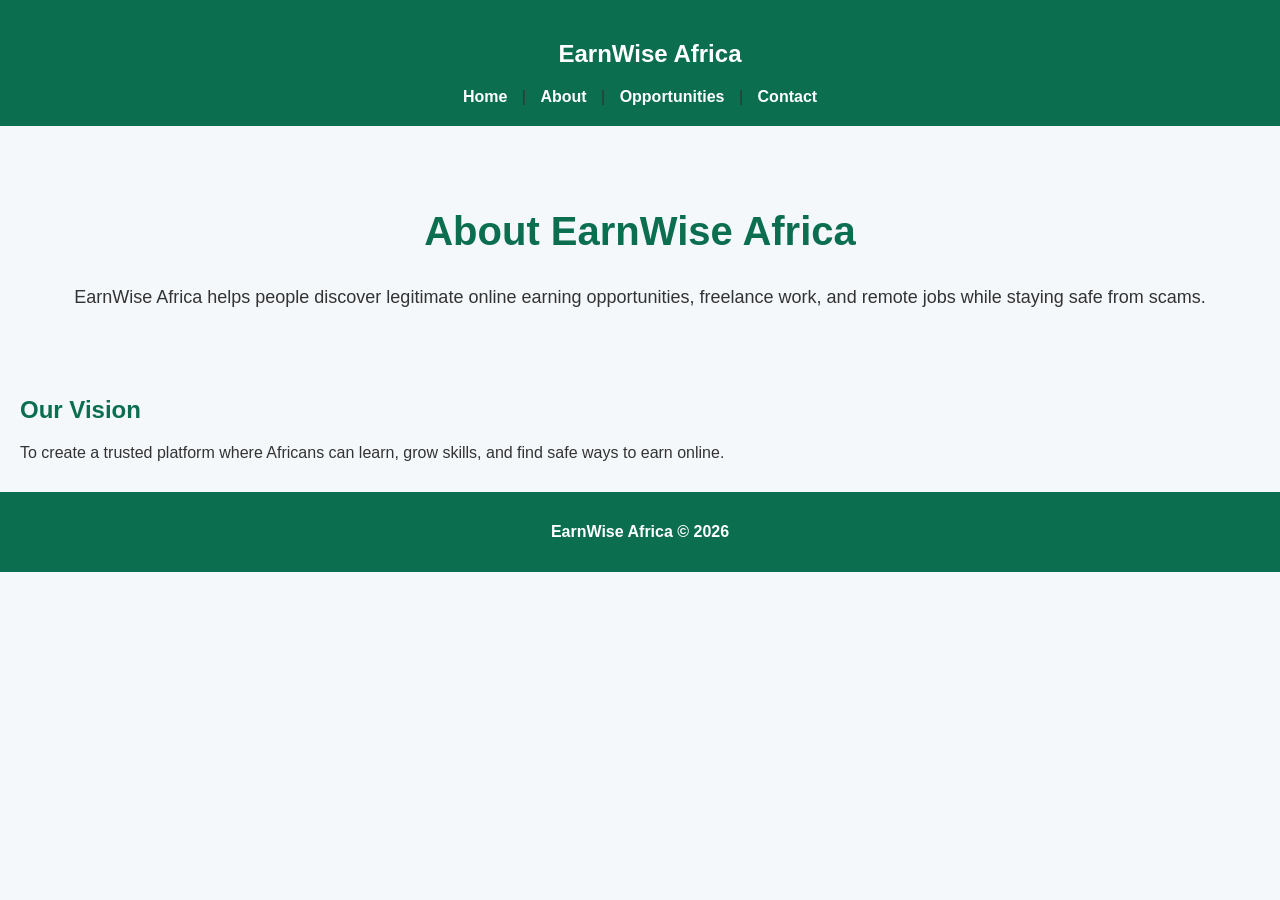
==== about.html @ 7c4d31d6 "Create about.html" ====
<!DOCTYPE html>
<html lang="en">

<head>
  <meta charset="UTF-8">
  <meta name="viewport" content="width=device-width, initial-scale=1.0">
  <title>About EarnWise Africa</title>
  <link rel="stylesheet" href="style.css">
</head>

<body>

<nav>
  <h2>EarnWise Africa</h2>
  <a href="index.html">Home</a> |
  <a href="about.html">About</a> |
  <a href="opportunities.html">Opportunities</a> |
  <a href="contact.html">Contact</a>
</nav>

<section class="hero">
  <h1>About EarnWise Africa</h1>
  <p>
    EarnWise Africa helps people discover legitimate online earning opportunities,
    freelance work, and remote jobs while staying safe from scams.
  </p>
</section>

<section>
  <h2>Our Vision</h2>
  <p>
    To create a trusted platform where Africans can learn, grow skills,
    and find safe ways to earn online.
  </p>
</section>

<footer>
  <p><strong>EarnWise Africa © 2026</strong></p>
</footer>

</body>
</html>
---- style.css ----
body {
  font-family: Arial, sans-serif;
  background-color: #f4f8fb;
  color: #333;
  margin: 0;
  padding: 0;
}

nav {
  text-align: center;
  padding: 20px;
  background: #0b6e4f;
}

nav h2 {
  color: white;
}

nav a {
  color: white;
  text-decoration: none;
  margin: 10px;
  font-weight: bold;
}

nav a:hover {
  text-decoration: underline;
}

.hero {
  text-align: center;
  padding: 50px 20px;
}

.hero h1 {
  font-size: 40px;
  color: #0b6e4f;
}

.hero p {
  font-size: 18px;
}

.hero a {
  display: inline-block;
  background: #0b6e4f;
  color: white;
  padding: 12px 25px;
  text-decoration: none;
  border-radius: 5px;
  margin-top: 20px;
}

.hero a:hover {
  opacity: 0.8;
}

h2 {
  color: #0b6e4f;
  margin-left: 20px;
}

p, ul {
  margin-left: 20px;
  margin-right: 20px;
}

ul {
  line-height: 1.8;
}

footer {
  background: #0b6e4f;
  color: white;
  text-align: center;
  padding: 15px;
  margin-top: 30px;
}
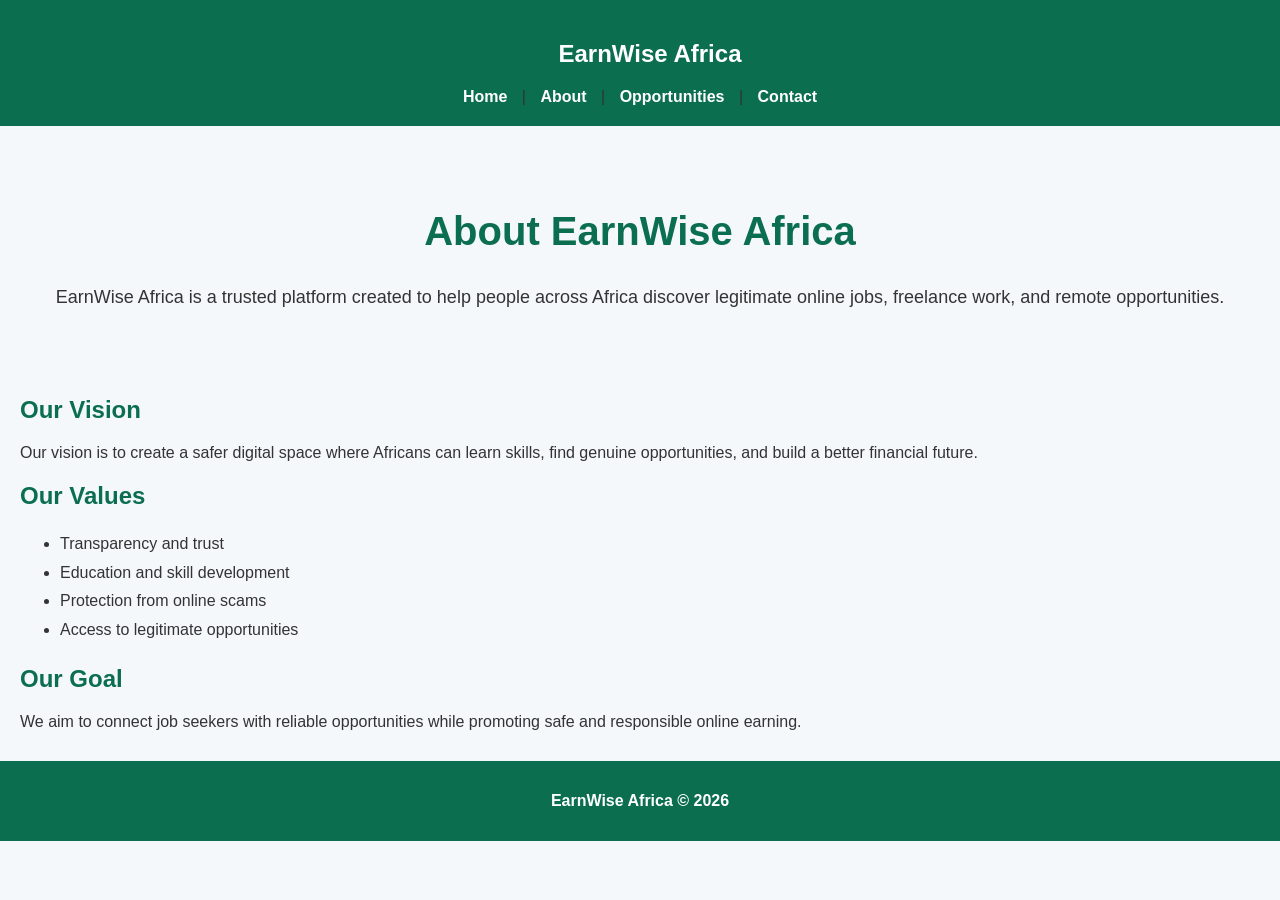
==== commit 71c55d04: "Update about.html" ====
--- a/about.html
+++ b/about.html
@@ -4,7 +4,7 @@
 <head>
   <meta charset="UTF-8">
   <meta name="viewport" content="width=device-width, initial-scale=1.0">
-  <title>About EarnWise Africa</title>
+  <title>About - EarnWise Africa</title>
   <link rel="stylesheet" href="style.css">
 </head>
 
@@ -21,16 +21,34 @@
 <section class="hero">
   <h1>About EarnWise Africa</h1>
   <p>
-    EarnWise Africa helps people discover legitimate online earning opportunities,
-    freelance work, and remote jobs while staying safe from scams.
+    EarnWise Africa is a trusted platform created to help people across Africa
+    discover legitimate online jobs, freelance work, and remote opportunities.
   </p>
 </section>
 
 <section>
   <h2>Our Vision</h2>
   <p>
-    To create a trusted platform where Africans can learn, grow skills,
-    and find safe ways to earn online.
+    Our vision is to create a safer digital space where Africans can learn skills,
+    find genuine opportunities, and build a better financial future.
+  </p>
+</section>
+
+<section>
+  <h2>Our Values</h2>
+  <ul>
+    <li>Transparency and trust</li>
+    <li>Education and skill development</li>
+    <li>Protection from online scams</li>
+    <li>Access to legitimate opportunities</li>
+  </ul>
+</section>
+
+<section>
+  <h2>Our Goal</h2>
+  <p>
+    We aim to connect job seekers with reliable opportunities while promoting
+    safe and responsible online earning.
   </p>
 </section>
 
--- a/style.css
+++ b/style.css
@@ -60,13 +60,34 @@
   margin-left: 20px;
 }
 
-p, ul {
+p {
   margin-left: 20px;
   margin-right: 20px;
 }
 
 ul {
   line-height: 1.8;
+  margin-left: 20px;
+}
+
+.cards {
+  display: flex;
+  flex-wrap: wrap;
+  gap: 20px;
+  justify-content: center;
+  padding: 20px;
+}
+
+.card {
+  width: 250px;
+  padding: 20px;
+  background: white;
+  border-radius: 10px;
+  text-align: center;
+}
+
+.card h2 {
+  margin-left: 0;
 }
 
 footer {
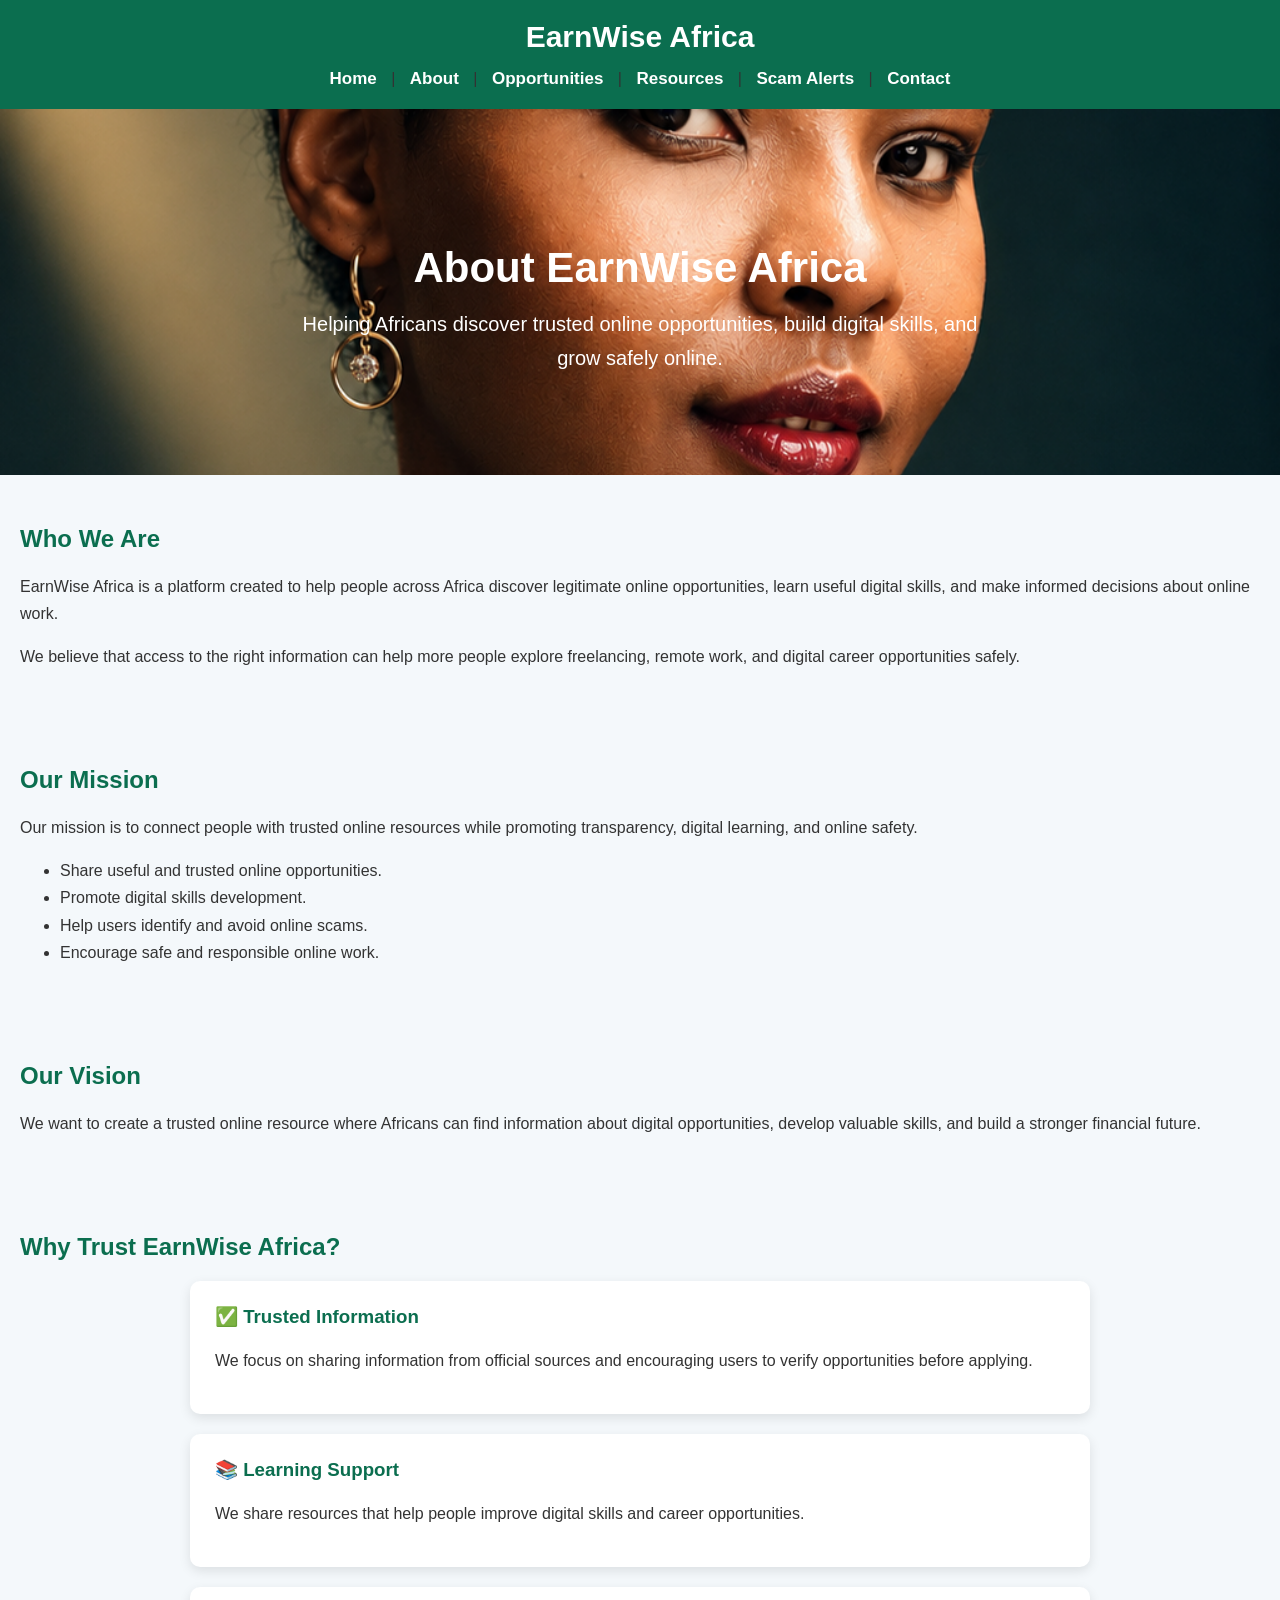
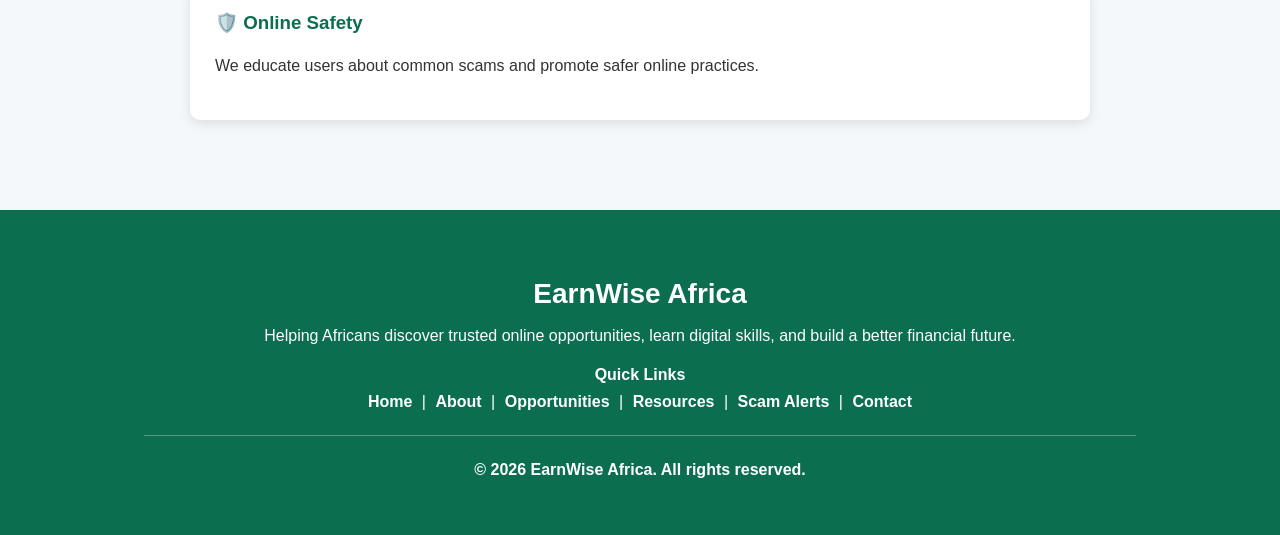
==== commit 5fa4222b: "Update about.html" ====
--- a/about.html
+++ b/about.html
@@ -4,7 +4,7 @@
 <head>
   <meta charset="UTF-8">
   <meta name="viewport" content="width=device-width, initial-scale=1.0">
-  <title>About - EarnWise Africa</title>
+  <title>About | EarnWise Africa</title>
   <link rel="stylesheet" href="style.css">
 </head>
 
@@ -15,45 +15,111 @@
   <a href="index.html">Home</a> |
   <a href="about.html">About</a> |
   <a href="opportunities.html">Opportunities</a> |
+  <a href="resources.html">Resources</a> |
+  <a href="scam-alerts.html">Scam Alerts</a> |
   <a href="contact.html">Contact</a>
 </nav>
 
 <section class="hero">
   <h1>About EarnWise Africa</h1>
-  <p>
-    EarnWise Africa is a trusted platform created to help people across Africa
-    discover legitimate online jobs, freelance work, and remote opportunities.
-  </p>
+  <p>Helping Africans discover trusted online opportunities, build digital skills, and grow safely online.</p>
 </section>
 
 <section>
-  <h2>Our Vision</h2>
-  <p>
-    Our vision is to create a safer digital space where Africans can learn skills,
-    find genuine opportunities, and build a better financial future.
-  </p>
+
+<h2>Who We Are</h2>
+
+<p>
+EarnWise Africa is a platform created to help people across Africa discover legitimate online opportunities, learn useful digital skills, and make informed decisions about online work.
+</p>
+
+<p>
+We believe that access to the right information can help more people explore freelancing, remote work, and digital career opportunities safely.
+</p>
+
 </section>
 
+
 <section>
-  <h2>Our Values</h2>
-  <ul>
-    <li>Transparency and trust</li>
-    <li>Education and skill development</li>
-    <li>Protection from online scams</li>
-    <li>Access to legitimate opportunities</li>
-  </ul>
+
+<h2>Our Mission</h2>
+
+<p>
+Our mission is to connect people with trusted online resources while promoting transparency, digital learning, and online safety.
+</p>
+
+<ul>
+  <li>Share useful and trusted online opportunities.</li>
+  <li>Promote digital skills development.</li>
+  <li>Help users identify and avoid online scams.</li>
+  <li>Encourage safe and responsible online work.</li>
+</ul>
+
 </section>
 
+
 <section>
-  <h2>Our Goal</h2>
-  <p>
-    We aim to connect job seekers with reliable opportunities while promoting
-    safe and responsible online earning.
-  </p>
+
+<h2>Our Vision</h2>
+
+<p>
+We want to create a trusted online resource where Africans can find information about digital opportunities, develop valuable skills, and build a stronger financial future.
+</p>
+
 </section>
 
+
+<section>
+
+<h2>Why Trust EarnWise Africa?</h2>
+
+<div class="card">
+  <h3>✅ Trusted Information</h3>
+  <p>
+  We focus on sharing information from official sources and encouraging users to verify opportunities before applying.
+  </p>
+</div>
+
+<div class="card">
+  <h3>📚 Learning Support</h3>
+  <p>
+  We share resources that help people improve digital skills and career opportunities.
+  </p>
+</div>
+
+<div class="card">
+  <h3>🛡️ Online Safety</h3>
+  <p>
+  We educate users about common scams and promote safer online practices.
+  </p>
+</div>
+
+</section>
+
+
 <footer>
-  <p><strong>EarnWise Africa © 2026</strong></p>
+
+<h3>EarnWise Africa</h3>
+
+<p>
+Helping Africans discover trusted online opportunities,
+learn digital skills, and build a better financial future.
+</p>
+
+<p>
+<strong>Quick Links</strong><br>
+<a href="index.html">Home</a> |
+<a href="about.html">About</a> |
+<a href="opportunities.html">Opportunities</a> |
+<a href="resources.html">Resources</a> |
+<a href="scam-alerts.html">Scam Alerts</a> |
+<a href="contact.html">Contact</a>
+</p>
+
+<hr>
+
+<p><strong>© 2026 EarnWise Africa. All rights reserved.</strong></p>
+
 </footer>
 
 </body>
--- a/style.css
+++ b/style.css
@@ -6,94 +6,161 @@
   padding: 0;
 }
 
+/* Navigation */
 nav {
+  background: #0b6e4f;
   text-align: center;
   padding: 20px;
-  background: #0b6e4f;
 }
 
 nav h2 {
   color: white;
+  font-size: 30px;
+  margin: 0 0 15px;
 }
 
 nav a {
   color: white;
   text-decoration: none;
-  margin: 10px;
+  margin: 0 10px;
   font-weight: bold;
+  font-size: 17px;
 }
 
 nav a:hover {
   text-decoration: underline;
 }
 
+/* Hero Section */
 .hero {
+  background-image: url("file_00000000a43872438636daa064e2992d.png");
+  background-size: cover;
+  background-position: center;
   text-align: center;
-  padding: 50px 20px;
+  color: white;
+  padding: 100px 20px;
 }
 
 .hero h1 {
-  font-size: 40px;
-  color: #0b6e4f;
+  font-size: 42px;
+  margin-bottom: 15px;
+  color: white;
 }
 
 .hero p {
-  font-size: 18px;
+  font-size: 20px;
+  max-width: 700px;
+  margin: auto;
 }
 
 .hero a {
   display: inline-block;
+  margin-top: 25px;
   background: #0b6e4f;
   color: white;
-  padding: 12px 25px;
+  padding: 12px 28px;
   text-decoration: none;
-  border-radius: 5px;
-  margin-top: 20px;
+  border-radius: 6px;
+  font-weight: bold;
 }
 
 .hero a:hover {
-  opacity: 0.8;
+  opacity: 0.9;
+}
+
+/* Sections */
+section {
+  padding: 30px 20px;
 }
 
 h2 {
   color: #0b6e4f;
-  margin-left: 20px;
 }
 
-p {
-  margin-left: 20px;
-  margin-right: 20px;
+p,
+ul {
+  line-height: 1.7;
 }
 
-ul {
-  line-height: 1.8;
-  margin-left: 20px;
+/* Cards */
+.card {
+  background: white;
+  max-width: 850px;
+  margin: 20px auto;
+  padding: 25px;
+  border-radius: 10px;
+  box-shadow: 0 4px 12px rgba(0,0,0,0.1);
 }
 
-.cards {
-  display: flex;
-  flex-wrap: wrap;
-  gap: 20px;
-  justify-content: center;
-  padding: 20px;
+.card h3 {
+  color: #0b6e4f;
+  margin-top: 0;
 }
 
-.card {
-  width: 250px;
-  padding: 20px;
-  background: white;
-  border-radius: 10px;
-  text-align: center;
+.card p {
+  margin-bottom: 15px;
 }
 
-.card h2 {
-  margin-left: 0;
+.card a {
+  display: inline-block;
+  background: #0b6e4f;
+  color: white;
+  padding: 10px 20px;
+  border-radius: 5px;
+  text-decoration: none;
+  font-weight: bold;
 }
 
+.card a:hover {
+  opacity: 0.85;
+}
+
+/* Brand Section */
+.brand {
+  background: white;
+  text-align: center;
+  padding: 40px 20px;
+}
+
+.brand h2 {
+  font-size: 34px;
+  margin: 0;
+}
+
+/* Footer */
 footer {
   background: #0b6e4f;
   color: white;
   text-align: center;
-  padding: 15px;
-  margin-top: 30px;
+  padding: 40px 20px;
+  margin-top: 40px;
 }
+
+footer h3 {
+  color: white;
+  font-size: 28px;
+  margin-bottom: 10px;
+}
+
+footer p {
+  color: white;
+  margin: 12px 0;
+}
+
+footer a {
+  color: white;
+  text-decoration: none;
+  font-weight: bold;
+  margin: 0 5px;
+}
+
+footer a:hover {
+  text-decoration: underline;
+}
+
+footer hr {
+  width: 80%;
+  margin: 20px auto;
+  border: 0;
+  border-top: 1px solid rgba(255,255,255,0.3);
+}
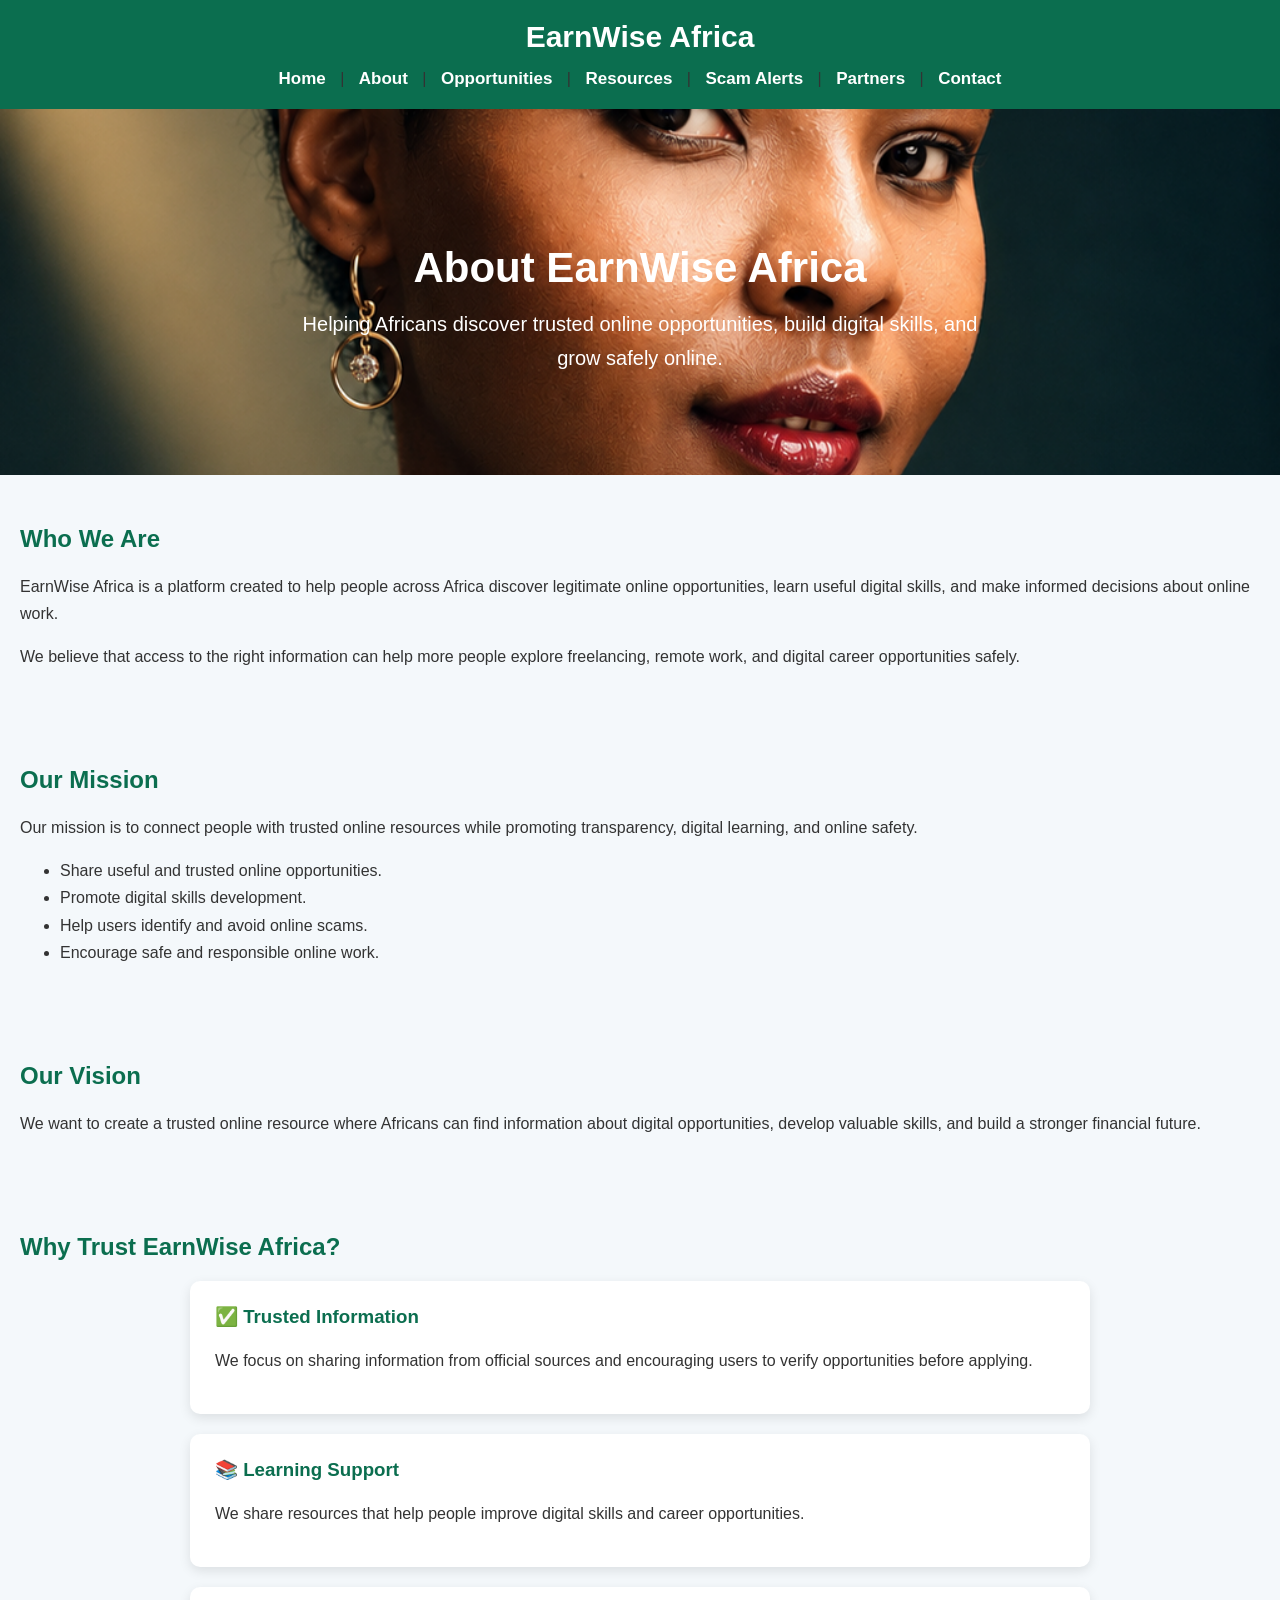
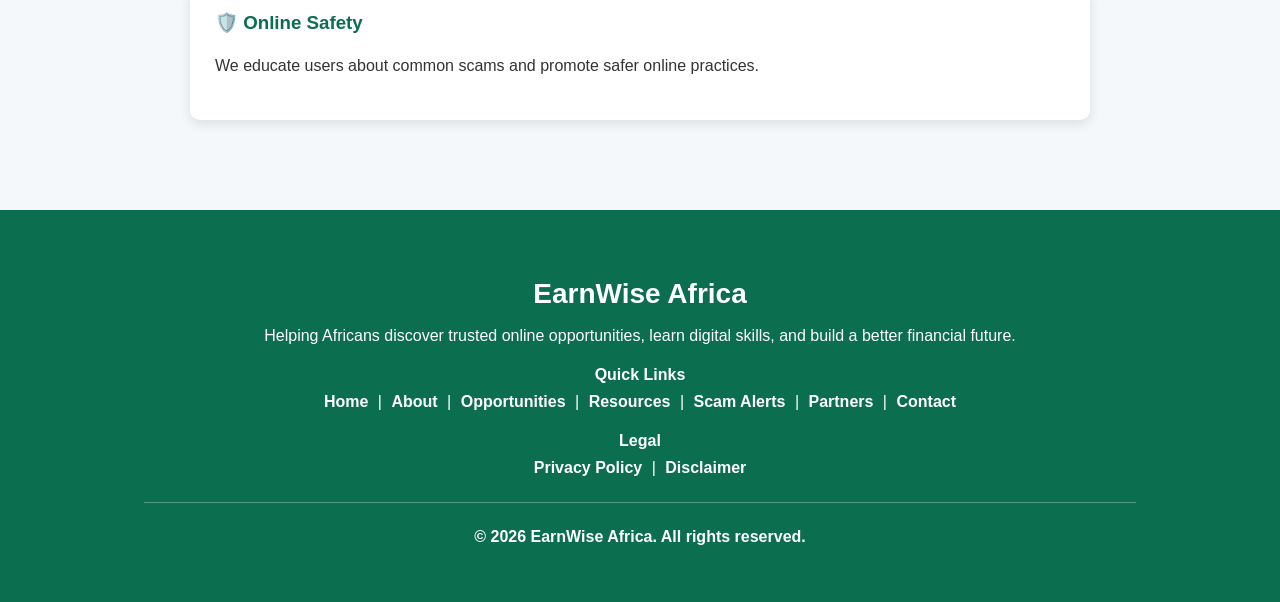
==== commit b0245034: "Update about.html" ====
--- a/about.html
+++ b/about.html
@@ -17,6 +17,7 @@
   <a href="opportunities.html">Opportunities</a> |
   <a href="resources.html">Resources</a> |
   <a href="scam-alerts.html">Scam Alerts</a> |
+  <a href="partners.html">Partners</a> |
   <a href="contact.html">Contact</a>
 </nav>
 
@@ -39,7 +40,6 @@
 
 </section>
 
-
 <section>
 
 <h2>Our Mission</h2>
@@ -57,7 +57,6 @@
 
 </section>
 
-
 <section>
 
 <h2>Our Vision</h2>
@@ -67,7 +66,6 @@
 </p>
 
 </section>
-
 
 <section>
 
@@ -96,7 +94,6 @@
 
 </section>
 
-
 <footer>
 
 <h3>EarnWise Africa</h3>
@@ -113,7 +110,14 @@
 <a href="opportunities.html">Opportunities</a> |
 <a href="resources.html">Resources</a> |
 <a href="scam-alerts.html">Scam Alerts</a> |
+<a href="partners.html">Partners</a> |
 <a href="contact.html">Contact</a>
+</p>
+
+<p>
+<strong>Legal</strong><br>
+<a href="privacy.html">Privacy Policy</a> |
+<a href="disclaimer.html">Disclaimer</a>
 </p>
 
 <hr>
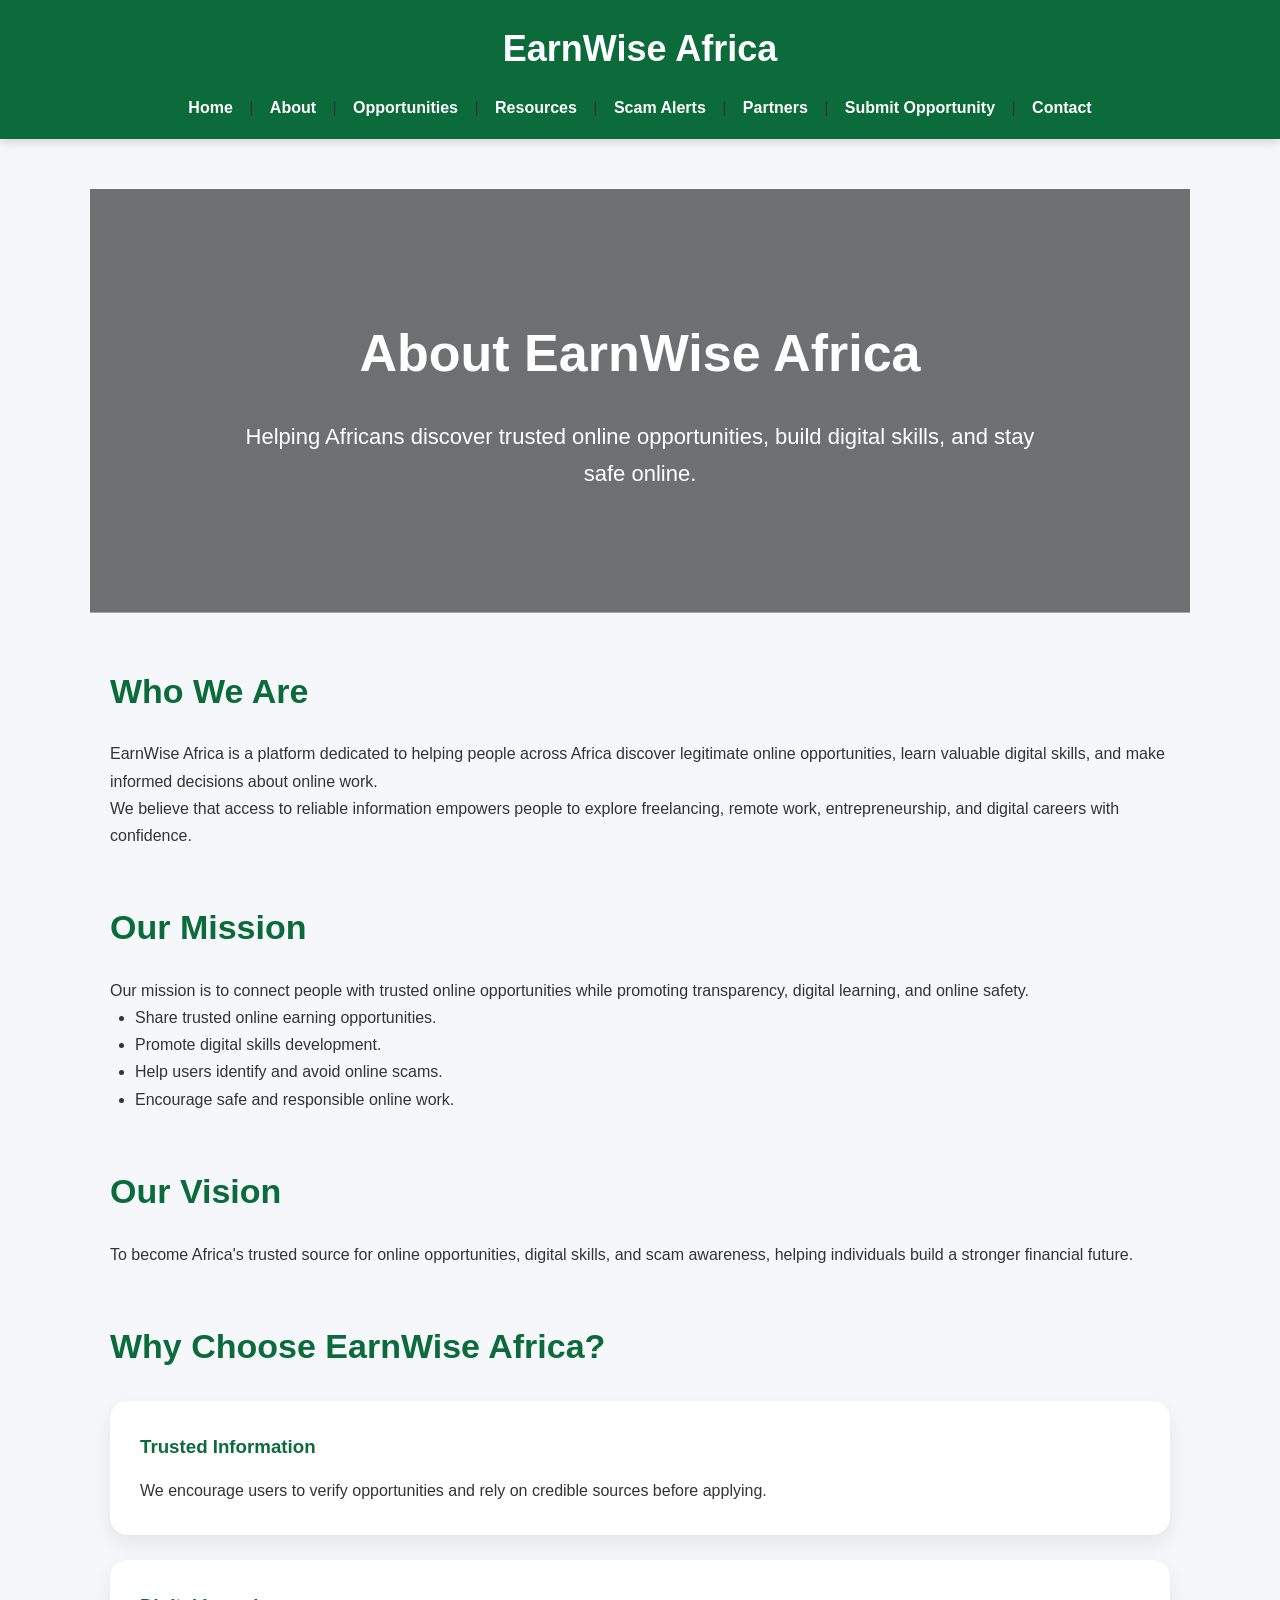
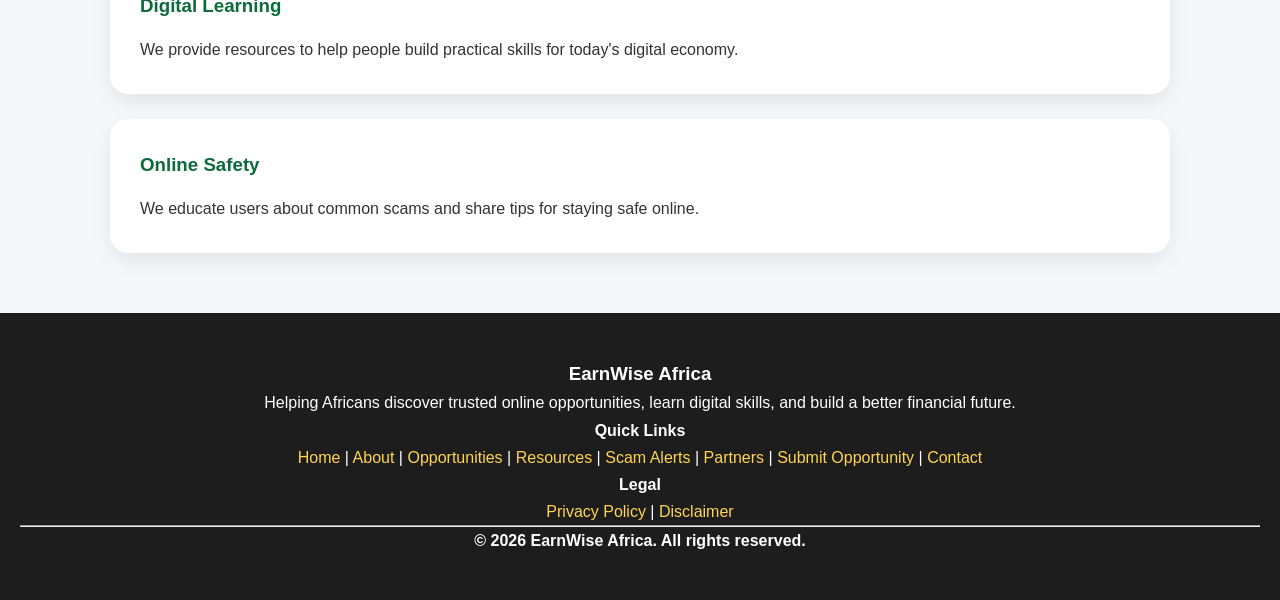
==== commit dfa5ed10: "Update about.html" ====
--- a/about.html
+++ b/about.html
@@ -18,111 +18,98 @@
   <a href="resources.html">Resources</a> |
   <a href="scam-alerts.html">Scam Alerts</a> |
   <a href="partners.html">Partners</a> |
+  <a href="submit-opportunity.html">Submit Opportunity</a> |
   <a href="contact.html">Contact</a>
 </nav>
 
 <section class="hero">
   <h1>About EarnWise Africa</h1>
-  <p>Helping Africans discover trusted online opportunities, build digital skills, and grow safely online.</p>
+  <p>Helping Africans discover trusted online opportunities, build digital skills, and stay safe online.</p>
 </section>
 
 <section>
+  <h2>Who We Are</h2>
 
-<h2>Who We Are</h2>
+  <p>
+    EarnWise Africa is a platform dedicated to helping people across Africa discover legitimate online opportunities, learn valuable digital skills, and make informed decisions about online work.
+  </p>
 
-<p>
-EarnWise Africa is a platform created to help people across Africa discover legitimate online opportunities, learn useful digital skills, and make informed decisions about online work.
-</p>
-
-<p>
-We believe that access to the right information can help more people explore freelancing, remote work, and digital career opportunities safely.
-</p>
-
+  <p>
+    We believe that access to reliable information empowers people to explore freelancing, remote work, entrepreneurship, and digital careers with confidence.
+  </p>
 </section>
 
 <section>
+  <h2>Our Mission</h2>
 
-<h2>Our Mission</h2>
+  <p>
+    Our mission is to connect people with trusted online opportunities while promoting transparency, digital learning, and online safety.
+  </p>
 
-<p>
-Our mission is to connect people with trusted online resources while promoting transparency, digital learning, and online safety.
-</p>
-
-<ul>
-  <li>Share useful and trusted online opportunities.</li>
-  <li>Promote digital skills development.</li>
-  <li>Help users identify and avoid online scams.</li>
-  <li>Encourage safe and responsible online work.</li>
-</ul>
-
+  <ul>
+    <li>Share trusted online earning opportunities.</li>
+    <li>Promote digital skills development.</li>
+    <li>Help users identify and avoid online scams.</li>
+    <li>Encourage safe and responsible online work.</li>
+  </ul>
 </section>
 
 <section>
+  <h2>Our Vision</h2>
 
-<h2>Our Vision</h2>
-
-<p>
-We want to create a trusted online resource where Africans can find information about digital opportunities, develop valuable skills, and build a stronger financial future.
-</p>
-
+  <p>
+    To become Africa's trusted source for online opportunities, digital skills, and scam awareness, helping individuals build a stronger financial future.
+  </p>
 </section>
 
 <section>
+  <h2>Why Choose EarnWise Africa?</h2>
 
-<h2>Why Trust EarnWise Africa?</h2>
+  <div class="card">
+    <h3>Trusted Information</h3>
+    <p>We encourage users to verify opportunities and rely on credible sources before applying.</p>
+  </div>
 
-<div class="card">
-  <h3>✅ Trusted Information</h3>
-  <p>
-  We focus on sharing information from official sources and encouraging users to verify opportunities before applying.
-  </p>
-</div>
+  <div class="card">
+    <h3>Digital Learning</h3>
+    <p>We provide resources to help people build practical skills for today's digital economy.</p>
+  </div>
 
-<div class="card">
-  <h3>📚 Learning Support</h3>
-  <p>
-  We share resources that help people improve digital skills and career opportunities.
-  </p>
-</div>
-
-<div class="card">
-  <h3>🛡️ Online Safety</h3>
-  <p>
-  We educate users about common scams and promote safer online practices.
-  </p>
-</div>
-
+  <div class="card">
+    <h3>Online Safety</h3>
+    <p>We educate users about common scams and share tips for staying safe online.</p>
+  </div>
 </section>
 
 <footer>
 
-<h3>EarnWise Africa</h3>
+  <h3>EarnWise Africa</h3>
 
-<p>
-Helping Africans discover trusted online opportunities,
-learn digital skills, and build a better financial future.
-</p>
+  <p>
+    Helping Africans discover trusted online opportunities, learn digital skills, and build a better financial future.
+  </p>
 
-<p>
-<strong>Quick Links</strong><br>
-<a href="index.html">Home</a> |
-<a href="about.html">About</a> |
-<a href="opportunities.html">Opportunities</a> |
-<a href="resources.html">Resources</a> |
-<a href="scam-alerts.html">Scam Alerts</a> |
-<a href="partners.html">Partners</a> |
-<a href="contact.html">Contact</a>
-</p>
+  <p>
+    <strong>Quick Links</strong><br>
+    <a href="index.html">Home</a> |
+    <a href="about.html">About</a> |
+    <a href="opportunities.html">Opportunities</a> |
+    <a href="resources.html">Resources</a> |
+    <a href="scam-alerts.html">Scam Alerts</a> |
+    <a href="partners.html">Partners</a> |
+    <a href="submit-opportunity.html">Submit Opportunity</a> |
+    <a href="contact.html">Contact</a>
+  </p>
 
-<p>
-<strong>Legal</strong><br>
-<a href="privacy.html">Privacy Policy</a> |
-<a href="disclaimer.html">Disclaimer</a>
-</p>
+  <p>
+    <strong>Legal</strong><br>
+    <a href="privacy.html">Privacy Policy</a> |
+    <a href="disclaimer.html">Disclaimer</a>
+  </p>
 
-<hr>
+  <hr>
 
-<p><strong>© 2026 EarnWise Africa. All rights reserved.</strong></p>
+  <p><strong>&copy; 2026 EarnWise Africa. All rights reserved.</strong></p>
 
 </footer>
 
--- a/style.css
+++ b/style.css
@@ -1,166 +1,171 @@
-body {
-  font-family: Arial, sans-serif;
-  background-color: #f4f8fb;
-  color: #333;
-  margin: 0;
-  padding: 0;
+*{
+  margin:0;
+  padding:0;
+  box-sizing:border-box;
 }
 
-/* Navigation */
-nav {
-  background: #0b6e4f;
-  text-align: center;
-  padding: 20px;
+body{
+  font-family:Arial, Helvetica, sans-serif;
+  background:#f5f7fa;
+  color:#333;
+  line-height:1.7;
 }
 
-nav h2 {
-  color: white;
-  font-size: 30px;
-  margin: 0 0 15px;
+nav{
+  background:#0b6b3a;
+  padding:18px;
+  text-align:center;
+  position:sticky;
+  top:0;
+  z-index:1000;
+  box-shadow:0 3px 10px rgba(0,0,0,.15);
 }
 
-nav a {
-  color: white;
-  text-decoration: none;
-  margin: 0 10px;
-  font-weight: bold;
-  font-size: 17px;
+nav h2{
+  color:white;
+  font-size:36px;
+  margin-bottom:15px;
 }
 
-nav a:hover {
-  text-decoration: underline;
+nav a{
+  color:white;
+  text-decoration:none;
+  margin:0 12px;
+  font-weight:bold;
+  transition:.3s;
 }
 
-/* Hero Section */
-.hero {
-  background-image: url("file_00000000a43872438636daa064e2992d.png");
-  background-size: cover;
-  background-position: center;
-  text-align: center;
-  color: white;
-  padding: 100px 20px;
+nav a:hover{
+  color:#ffd54f;
 }
 
-.hero h1 {
-  font-size: 42px;
-  margin-bottom: 15px;
-  color: white;
+.hero{
+  background:linear-gradient(rgba(0,0,0,.55),rgba(0,0,0,.55)), url("https://images.unsplash.com/photo-1521737604893-d14cc237f11d?w=1600");
+  background-size:cover;
+  background-position:center;
+  color:white;
+  text-align:center;
+  padding:120px 20px;
 }
 
-.hero p {
-  font-size: 20px;
-  max-width: 700px;
-  margin: auto;
+.hero h1{
+  font-size:52px;
+  margin-bottom:20px;
 }
 
-.hero a {
-  display: inline-block;
-  margin-top: 25px;
-  background: #0b6e4f;
-  color: white;
-  padding: 12px 28px;
-  text-decoration: none;
-  border-radius: 6px;
-  font-weight: bold;
+.hero p{
+  font-size:22px;
+  max-width:800px;
+  margin:auto;
 }
 
-.hero a:hover {
-  opacity: 0.9;
+.hero a{
+  display:inline-block;
+  margin-top:35px;
+  background:#0b6b3a;
+  color:white;
+  padding:15px 35px;
+  text-decoration:none;
+  border-radius:40px;
+  font-weight:bold;
+  transition:.3s;
 }
 
-/* Sections */
-section {
-  padding: 30px 20px;
+.hero a:hover{
+  background:#09582f;
 }
 
-h2 {
-  color: #0b6e4f;
+section{
+  max-width:1100px;
+  margin:50px auto;
+  padding:0 20px;
 }
 
-p,
-ul {
-  line-height: 1.7;
+section h2{
+  color:#0b6b3a;
+  margin-bottom:20px;
+  font-size:34px;
 }
 
-/* Cards */
-.card {
-  background: white;
-  max-width: 850px;
-  margin: 20px auto;
-  padding: 25px;
-  border-radius: 10px;
-  box-shadow: 0 4px 12px rgba(0,0,0,0.1);
+.card{
+  background:white;
+  border-radius:18px;
+  padding:30px;
+  margin:25px 0;
+  box-shadow:0 8px 20px rgba(0,0,0,.08);
+  transition:.3s;
 }
 
-.card h3 {
-  color: #0b6e4f;
-  margin-top: 0;
+.card:hover{
+  transform:translateY(-5px);
 }
 
-.card p {
-  margin-bottom: 15px;
+.card h3{
+  color:#0b6b3a;
+  margin-bottom:15px;
 }
 
-.card a {
-  display: inline-block;
-  background: #0b6e4f;
-  color: white;
-  padding: 10px 20px;
-  border-radius: 5px;
-  text-decoration: none;
-  font-weight: bold;
+.card a{
+  display:inline-block;
+  margin-top:20px;
+  background:#0b6b3a;
+  color:white;
+  padding:12px 24px;
+  text-decoration:none;
+  border-radius:8px;
+  font-weight:bold;
 }
 
-.card a:hover {
-  opacity: 0.85;
+.card a:hover{
+  background:#09582f;
 }
 
-/* Brand Section */
-.brand {
-  background: white;
-  text-align: center;
-  padding: 40px 20px;
+ul{
+  padding-left:25px;
 }
 
-.brand h2 {
-  font-size: 34px;
-  margin: 0;
+footer{
+  background:#1d1d1d;
+  color:white;
+  text-align:center;
+  padding:45px 20px;
+  margin-top:60px;
 }
 
-/* Footer */
-footer {
-  background: #0b6e4f;
-  color: white;
-  text-align: center;
-  padding: 40px 20px;
-  margin-top: 40px;
+footer a{
+  color:#ffd54f;
+  text-decoration:none;
 }
 
-footer h3 {
-  color: white;
-  font-size: 28px;
-  margin-bottom: 10px;
+footer a:hover{
+  text-decoration:underline;
 }
 
-footer p {
-  color: white;
-  margin: 12px 0;
+@media (max-width:768px){
+
+nav h2{
+font-size:30px;
 }
 
-footer a {
-  color: white;
-  text-decoration: none;
-  font-weight: bold;
-  margin: 0 5px;
+nav a{
+display:inline-block;
+margin:8px;
 }
 
-footer a:hover {
-  text-decoration: underline;
+.hero{
+padding:90px 20px;
 }
 
-footer hr {
-  width: 80%;
-  margin: 20px auto;
-  border: 0;
-  border-top: 1px solid rgba(255,255,255,0.3);
+.hero h1{
+font-size:40px;
 }
+
+.hero p{
+font-size:18px;
+}
+
+section h2{
+font-size:28px;
+}
+
+  }
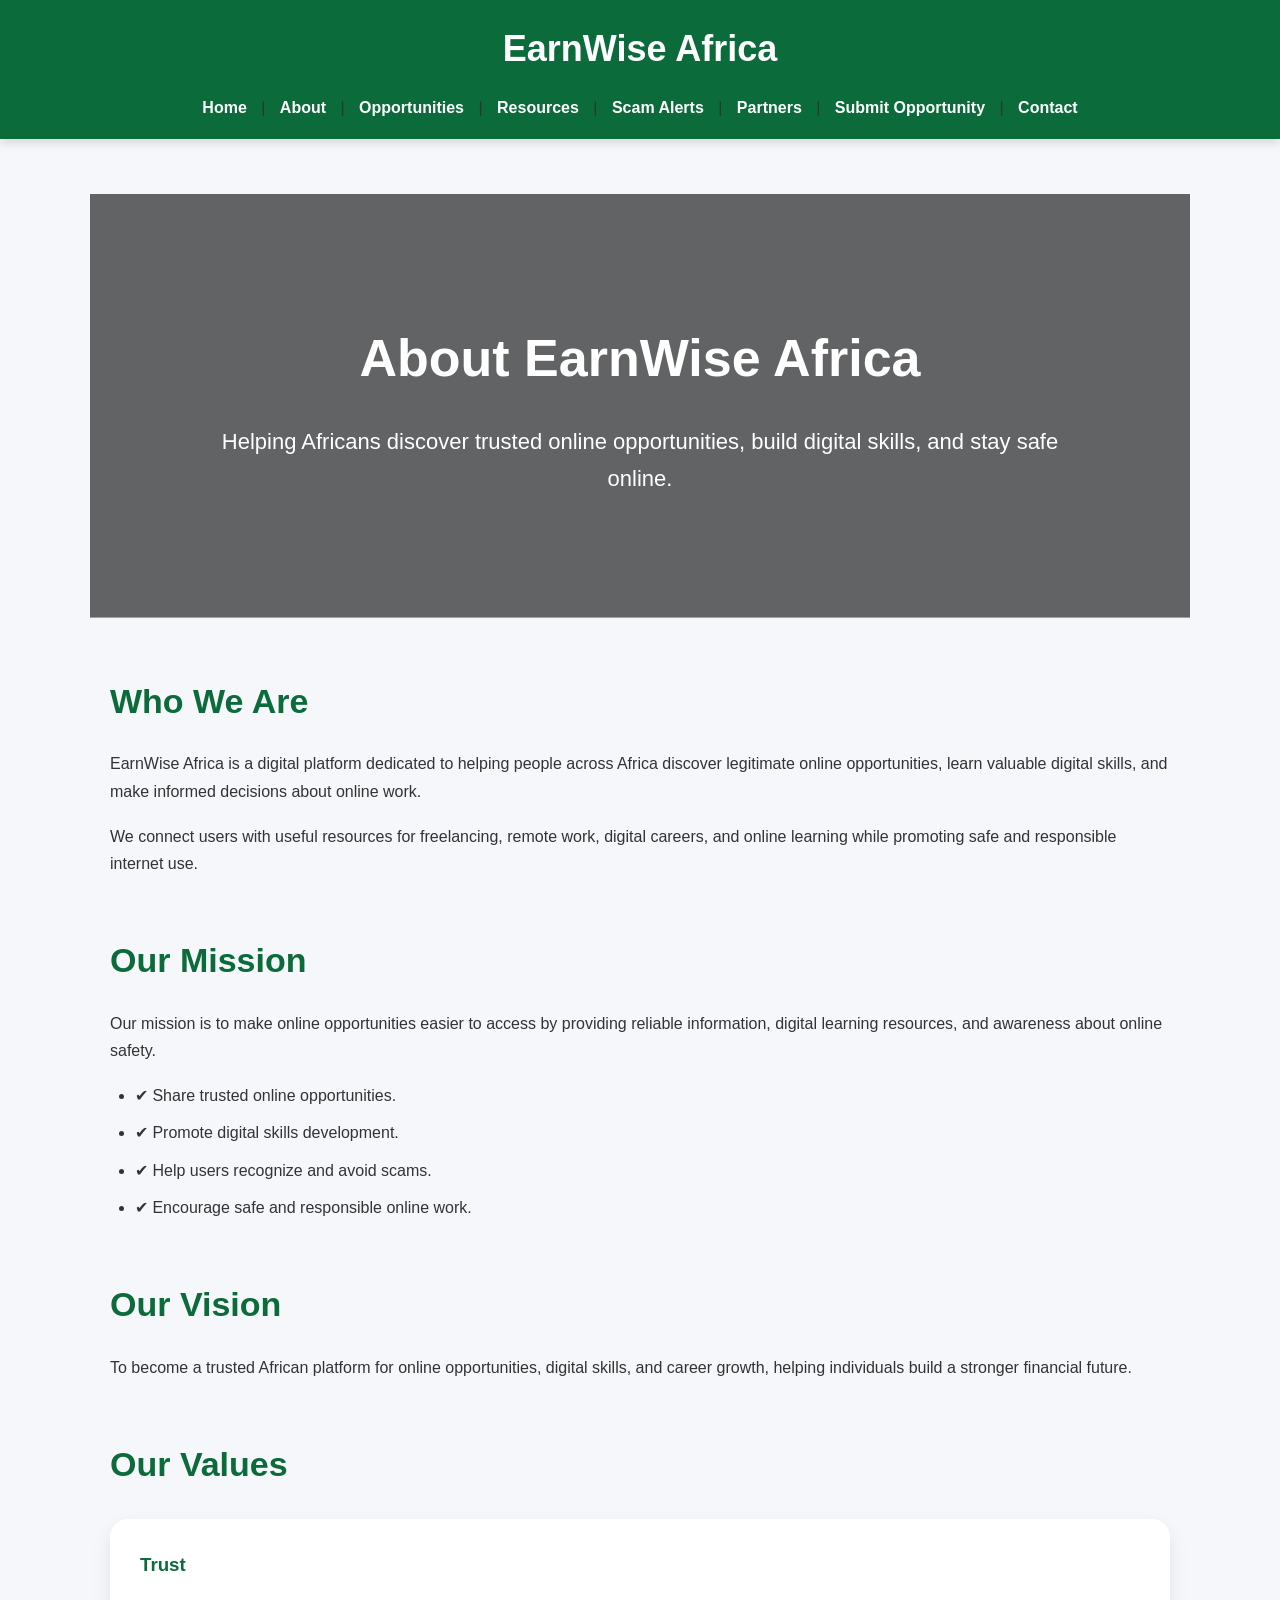
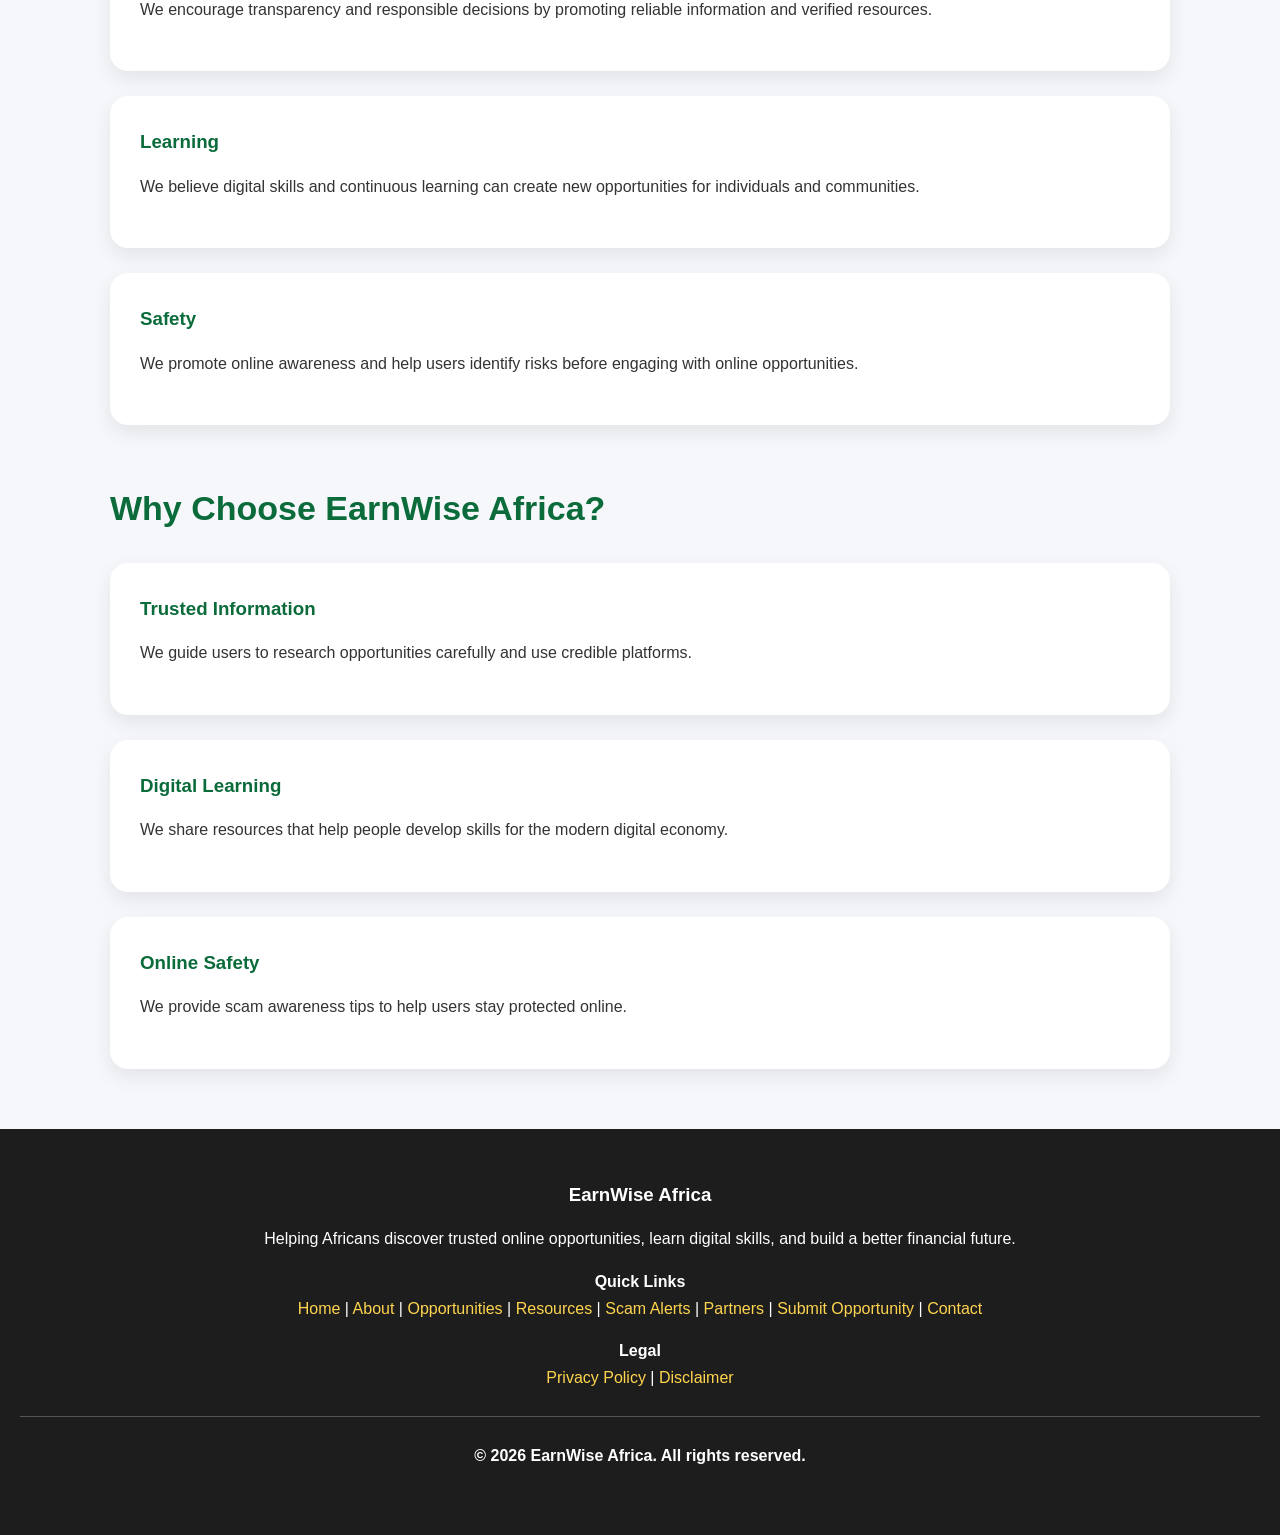
==== commit ed722d2a: "Revise content structure and improve readability Reformatted and updated the content for clarity and" ====
--- a/about.html
+++ b/about.html
@@ -22,96 +22,177 @@
   <a href="contact.html">Contact</a>
 </nav>
 
+
 <section class="hero">
   <h1>About EarnWise Africa</h1>
-  <p>Helping Africans discover trusted online opportunities, build digital skills, and stay safe online.</p>
-</section>
-
-<section>
-  <h2>Who We Are</h2>
-
   <p>
-    EarnWise Africa is a platform dedicated to helping people across Africa discover legitimate online opportunities, learn valuable digital skills, and make informed decisions about online work.
-  </p>
-
-  <p>
-    We believe that access to reliable information empowers people to explore freelancing, remote work, entrepreneurship, and digital careers with confidence.
+    Helping Africans discover trusted online opportunities,
+    build digital skills, and stay safe online.
   </p>
 </section>
 
+
 <section>
-  <h2>Our Mission</h2>
 
-  <p>
-    Our mission is to connect people with trusted online opportunities while promoting transparency, digital learning, and online safety.
-  </p>
+<h2>Who We Are</h2>
 
-  <ul>
-    <li>Share trusted online earning opportunities.</li>
-    <li>Promote digital skills development.</li>
-    <li>Help users identify and avoid online scams.</li>
-    <li>Encourage safe and responsible online work.</li>
-  </ul>
+<p>
+EarnWise Africa is a digital platform dedicated to helping people across Africa
+discover legitimate online opportunities, learn valuable digital skills,
+and make informed decisions about online work.
+</p>
+
+<p>
+We connect users with useful resources for freelancing, remote work,
+digital careers, and online learning while promoting safe and responsible
+internet use.
+</p>
+
 </section>
 
+
 <section>
-  <h2>Our Vision</h2>
 
-  <p>
-    To become Africa's trusted source for online opportunities, digital skills, and scam awareness, helping individuals build a stronger financial future.
-  </p>
+<h2>Our Mission</h2>
+
+<p>
+Our mission is to make online opportunities easier to access by providing
+reliable information, digital learning resources, and awareness about online
+safety.
+</p>
+
+<ul>
+  <li>✔ Share trusted online opportunities.</li>
+  <li>✔ Promote digital skills development.</li>
+  <li>✔ Help users recognize and avoid scams.</li>
+  <li>✔ Encourage safe and responsible online work.</li>
+</ul>
+
 </section>
 
+
 <section>
-  <h2>Why Choose EarnWise Africa?</h2>
 
-  <div class="card">
-    <h3>Trusted Information</h3>
-    <p>We encourage users to verify opportunities and rely on credible sources before applying.</p>
-  </div>
+<h2>Our Vision</h2>
 
-  <div class="card">
-    <h3>Digital Learning</h3>
-    <p>We provide resources to help people build practical skills for today's digital economy.</p>
-  </div>
+<p>
+To become a trusted African platform for online opportunities, digital skills,
+and career growth, helping individuals build a stronger financial future.
+</p>
 
-  <div class="card">
-    <h3>Online Safety</h3>
-    <p>We educate users about common scams and share tips for staying safe online.</p>
-  </div>
 </section>
+
+
+<section>
+
+<h2>Our Values</h2>
+
+<div class="card">
+
+<h3>Trust</h3>
+
+<p>
+We encourage transparency and responsible decisions by promoting reliable
+information and verified resources.
+</p>
+
+</div>
+
+
+<div class="card">
+
+<h3>Learning</h3>
+
+<p>
+We believe digital skills and continuous learning can create new opportunities
+for individuals and communities.
+</p>
+
+</div>
+
+
+<div class="card">
+
+<h3>Safety</h3>
+
+<p>
+We promote online awareness and help users identify risks before engaging
+with online opportunities.
+</p>
+
+</div>
+
+</section>
+
+
+<section>
+
+<h2>Why Choose EarnWise Africa?</h2>
+
+<div class="card">
+<h3>Trusted Information</h3>
+<p>
+We guide users to research opportunities carefully and use credible platforms.
+</p>
+</div>
+
+
+<div class="card">
+<h3>Digital Learning</h3>
+<p>
+We share resources that help people develop skills for the modern digital economy.
+</p>
+</div>
+
+
+<div class="card">
+<h3>Online Safety</h3>
+<p>
+We provide scam awareness tips to help users stay protected online.
+</p>
+</div>
+
+</section>
+
 
 <footer>
 
-  <h3>EarnWise Africa</h3>
+<h3>EarnWise Africa</h3>
 
-  <p>
-    Helping Africans discover trusted online opportunities, learn digital skills, and build a better financial future.
-  </p>
+<p>
+Helping Africans discover trusted online opportunities,
+learn digital skills, and build a better financial future.
+</p>
 
-  <p>
-    <strong>Quick Links</strong><br>
-    <a href="index.html">Home</a> |
-    <a href="about.html">About</a> |
-    <a href="opportunities.html">Opportunities</a> |
-    <a href="resources.html">Resources</a> |
-    <a href="scam-alerts.html">Scam Alerts</a> |
-    <a href="partners.html">Partners</a> |
-    <a href="submit-opportunity.html">Submit Opportunity</a> |
-    <a href="contact.html">Contact</a>
-  </p>
 
-  <p>
-    <strong>Legal</strong><br>
-    <a href="privacy.html">Privacy Policy</a> |
-    <a href="disclaimer.html">Disclaimer</a>
-  </p>
+<p>
+<strong>Quick Links</strong><br>
+<a href="index.html">Home</a> |
+<a href="about.html">About</a> |
+<a href="opportunities.html">Opportunities</a> |
+<a href="resources.html">Resources</a> |
+<a href="scam-alerts.html">Scam Alerts</a> |
+<a href="partners.html">Partners</a> |
+<a href="submit-opportunity.html">Submit Opportunity</a> |
+<a href="contact.html">Contact</a>
+</p>
 
-  <hr>
 
-  <p><strong>&copy; 2026 EarnWise Africa. All rights reserved.</strong></p>
+<p>
+<strong>Legal</strong><br>
+<a href="privacy.html">Privacy Policy</a> |
+<a href="disclaimer.html">Disclaimer</a>
+</p>
+
+
+<hr>
+
+<p>
+<strong>&copy; 2026 EarnWise Africa. All rights reserved.</strong>
+</p>
 
 </footer>
 
+
 </body>
 </html>
--- a/style.css
+++ b/style.css
@@ -2,6 +2,10 @@
   margin:0;
   padding:0;
   box-sizing:border-box;
+}
+
+html{
+  scroll-behavior:smooth;
 }
 
 body{
@@ -10,6 +14,8 @@
   color:#333;
   line-height:1.7;
 }
+
+/* Navigation */
 
 nav{
   background:#0b6b3a;
@@ -30,7 +36,7 @@
 nav a{
   color:white;
   text-decoration:none;
-  margin:0 12px;
+  margin:0 10px;
   font-weight:bold;
   transition:.3s;
 }
@@ -39,8 +45,11 @@
   color:#ffd54f;
 }
 
+/* Hero */
+
 .hero{
-  background:linear-gradient(rgba(0,0,0,.55),rgba(0,0,0,.55)), url("https://images.unsplash.com/photo-1521737604893-d14cc237f11d?w=1600");
+  background:linear-gradient(rgba(0,0,0,.6),rgba(0,0,0,.6)),
+  url("https://images.unsplash.com/photo-1521737604893-d14cc237f11d?w=1600");
   background-size:cover;
   background-position:center;
   color:white;
@@ -55,7 +64,7 @@
 
 .hero p{
   font-size:22px;
-  max-width:800px;
+  max-width:850px;
   margin:auto;
 }
 
@@ -65,8 +74,8 @@
   background:#0b6b3a;
   color:white;
   padding:15px 35px;
-  text-decoration:none;
   border-radius:40px;
+  text-decoration:none;
   font-weight:bold;
   transition:.3s;
 }
@@ -75,29 +84,37 @@
   background:#09582f;
 }
 
+/* Sections */
+
 section{
   max-width:1100px;
-  margin:50px auto;
+  margin:55px auto;
   padding:0 20px;
 }
 
 section h2{
   color:#0b6b3a;
+  font-size:34px;
   margin-bottom:20px;
-  font-size:34px;
-}
+}
+
+section p{
+  margin-bottom:18px;
+}
+
+/* Cards */
 
 .card{
   background:white;
-  border-radius:18px;
   padding:30px;
   margin:25px 0;
+  border-radius:18px;
   box-shadow:0 8px 20px rgba(0,0,0,.08);
   transition:.3s;
 }
 
 .card:hover{
-  transform:translateY(-5px);
+  transform:translateY(-6px);
 }
 
 .card h3{
@@ -107,12 +124,12 @@
 
 .card a{
   display:inline-block;
-  margin-top:20px;
-  background:#0b6b3a;
-  color:white;
+  margin-top:18px;
   padding:12px 24px;
-  text-decoration:none;
+  background:#0b6b3a;
+  color:white;
   border-radius:8px;
+  text-decoration:none;
   font-weight:bold;
 }
 
@@ -120,16 +137,83 @@
   background:#09582f;
 }
 
-ul{
+/* Lists */
+
+ul,
+ol{
   padding-left:25px;
 }
+
+li{
+  margin-bottom:10px;
+}
+
+/* Contact Form */
+
+form{
+  margin-top:20px;
+}
+
+label{
+  display:block;
+  margin-bottom:8px;
+  color:#0b6b3a;
+  font-weight:bold;
+}
+
+input,
+textarea{
+  width:100%;
+  padding:14px;
+  margin-bottom:20px;
+  border:1px solid #ccc;
+  border-radius:8px;
+  font-size:16px;
+  font-family:Arial, Helvetica, sans-serif;
+}
+
+input:focus,
+textarea:focus{
+  outline:none;
+  border-color:#0b6b3a;
+}
+
+textarea{
+  resize:vertical;
+}
+
+button{
+  background:#0b6b3a;
+  color:white;
+  border:none;
+  padding:14px 28px;
+  border-radius:8px;
+  font-size:16px;
+  font-weight:bold;
+  cursor:pointer;
+  transition:.3s;
+}
+
+button:hover{
+  background:#09582f;
+}
+
+/* Footer */
 
 footer{
   background:#1d1d1d;
   color:white;
   text-align:center;
-  padding:45px 20px;
+  padding:50px 20px;
   margin-top:60px;
+}
+
+footer h3{
+  margin-bottom:15px;
+}
+
+footer p{
+  margin-bottom:15px;
 }
 
 footer a{
@@ -141,31 +225,47 @@
   text-decoration:underline;
 }
 
+hr{
+  border:none;
+  border-top:1px solid #555;
+  margin:25px 0;
+}
+
+/* Responsive */
+
 @media (max-width:768px){
 
 nav h2{
-font-size:30px;
+  font-size:28px;
 }
 
 nav a{
-display:inline-block;
-margin:8px;
+  display:inline-block;
+  margin:8px;
 }
 
 .hero{
-padding:90px 20px;
+  padding:90px 20px;
 }
 
 .hero h1{
-font-size:40px;
+  font-size:38px;
 }
 
 .hero p{
-font-size:18px;
+  font-size:18px;
 }
 
 section h2{
-font-size:28px;
+  font-size:28px;
+}
+
+.card{
+  padding:22px;
+}
+
+button{
+  width:100%;
 }
 
   }
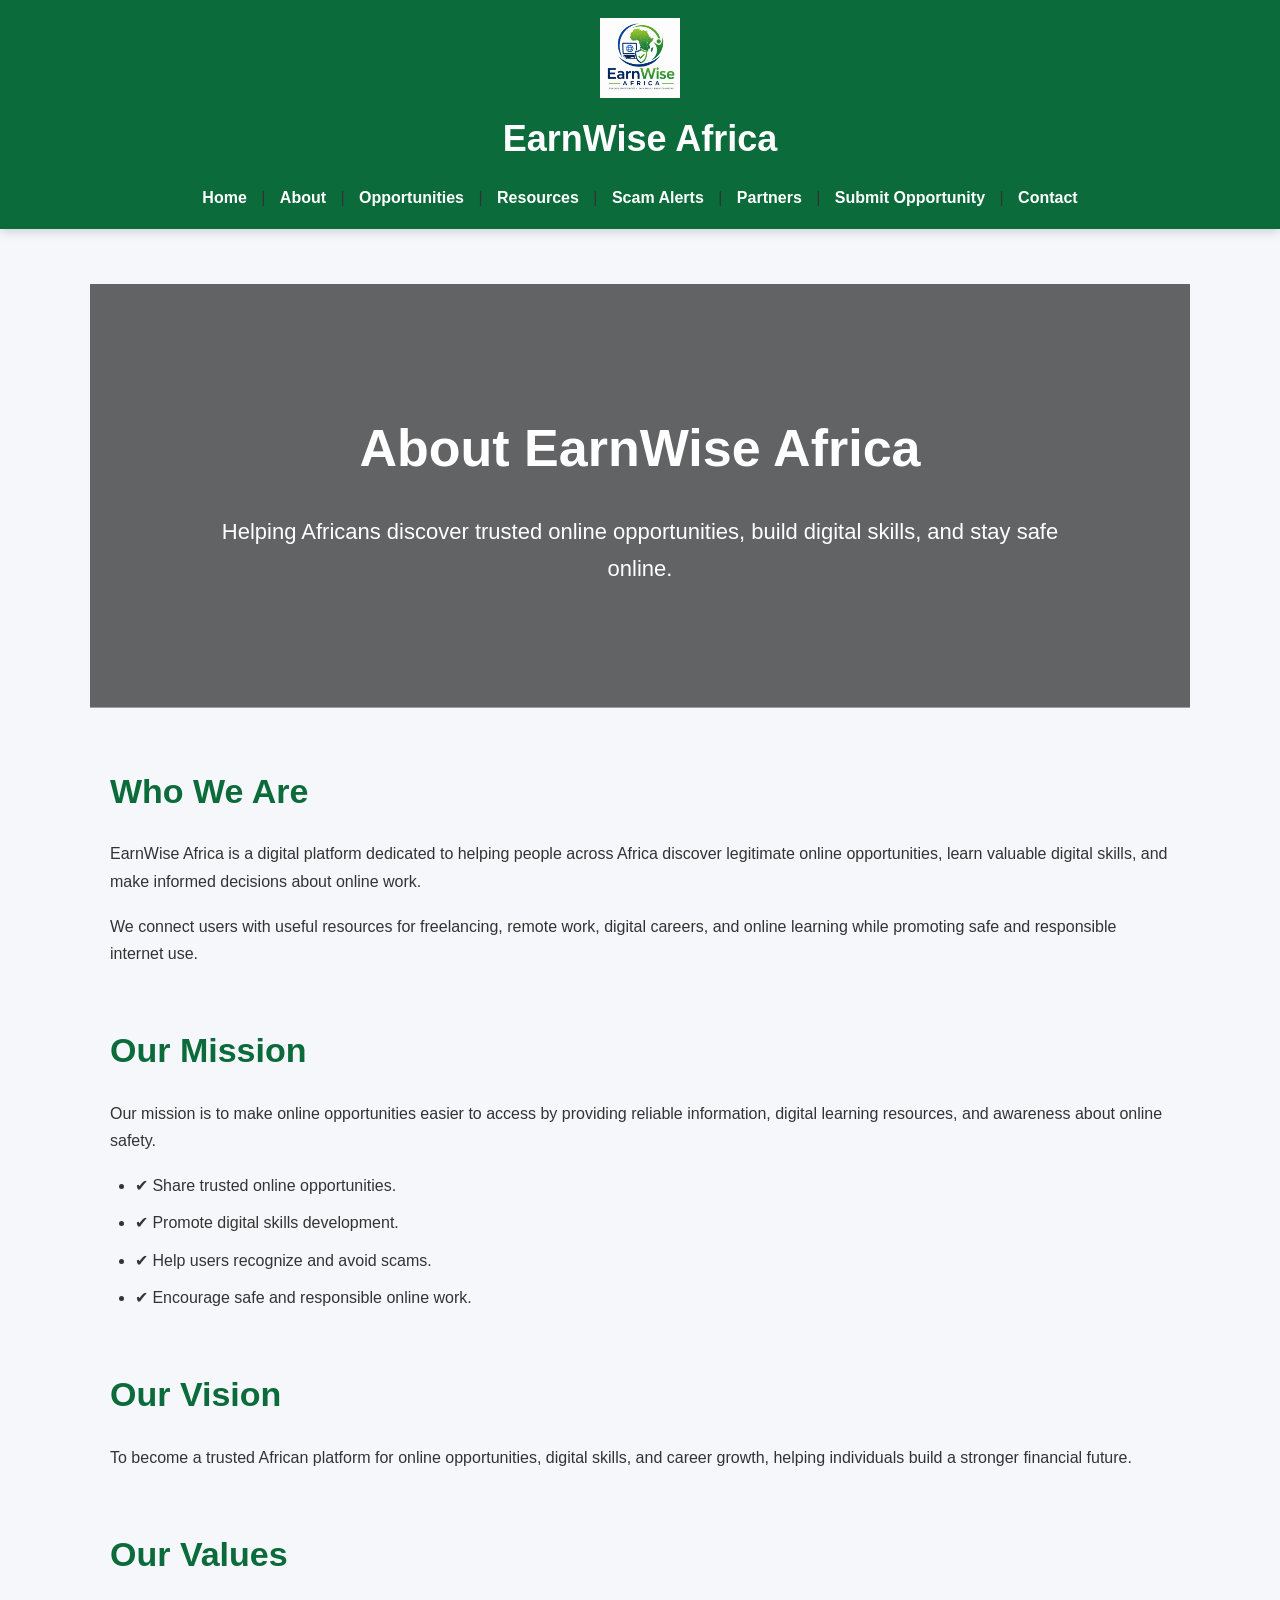
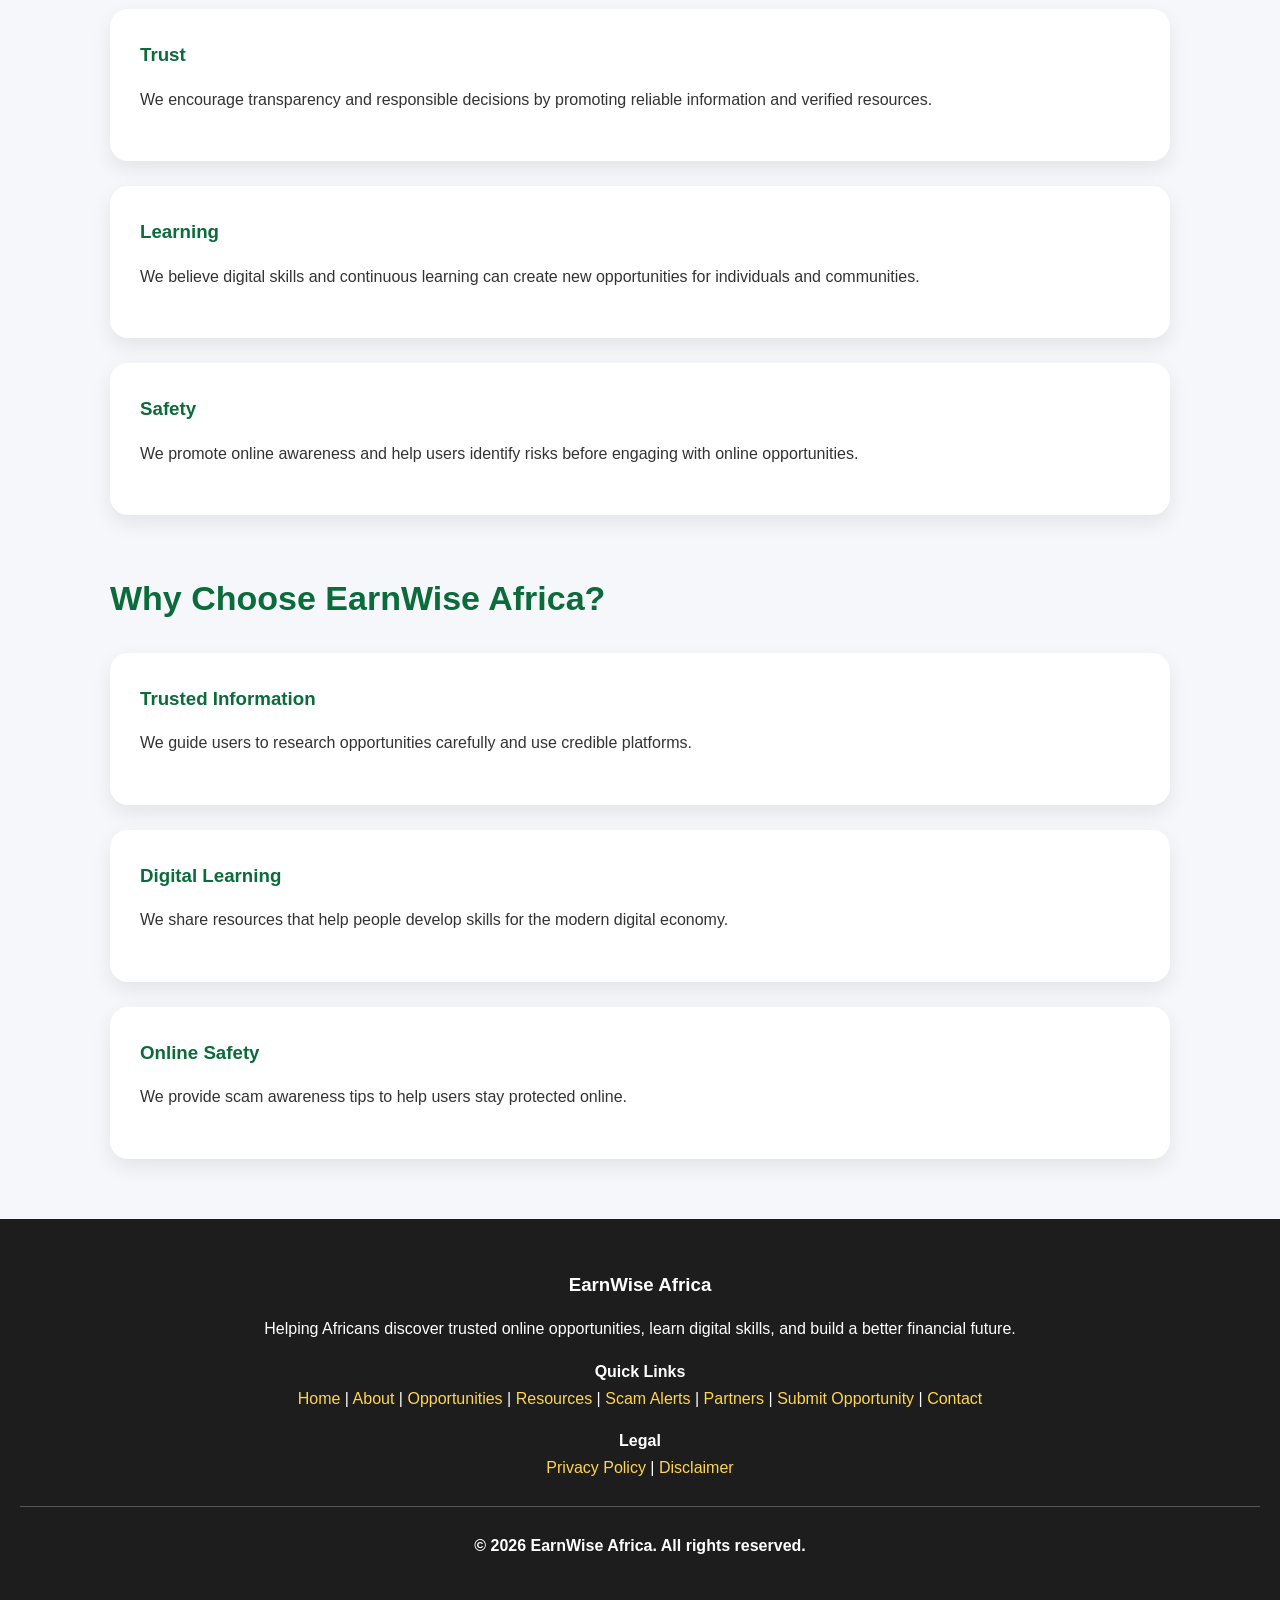
==== commit 60eef887: "Update navigation and add logo to about page Added logo image and reorganized navigation links." ====
--- a/about.html
+++ b/about.html
@@ -11,15 +11,20 @@
 <body>
 
 <nav>
-  <h2>EarnWise Africa</h2>
-  <a href="index.html">Home</a> |
-  <a href="about.html">About</a> |
-  <a href="opportunities.html">Opportunities</a> |
-  <a href="resources.html">Resources</a> |
-  <a href="scam-alerts.html">Scam Alerts</a> |
-  <a href="partners.html">Partners</a> |
-  <a href="submit-opportunity.html">Submit Opportunity</a> |
-  <a href="contact.html">Contact</a>
+
+<img src="file_00000000fa8471f48bc9422d1ed2f3ad.png" alt="EarnWise Africa Logo" class="logo">
+
+<h2>EarnWise Africa</h2>
+
+<a href="index.html">Home</a> |
+<a href="about.html">About</a> |
+<a href="opportunities.html">Opportunities</a> |
+<a href="resources.html">Resources</a> |
+<a href="scam-alerts.html">Scam Alerts</a> |
+<a href="partners.html">Partners</a> |
+<a href="submit-opportunity.html">Submit Opportunity</a> |
+<a href="contact.html">Contact</a>
+
 </nav>
 
 
--- a/style.css
+++ b/style.css
@@ -27,6 +27,16 @@
   box-shadow:0 3px 10px rgba(0,0,0,.15);
 }
 
+/* Logo */
+
+.logo{
+  width:80px;
+  height:80px;
+  object-fit:contain;
+  display:block;
+  margin:0 auto 10px;
+}
+
 nav h2{
   color:white;
   font-size:36px;
@@ -148,7 +158,7 @@
   margin-bottom:10px;
 }
 
-/* Contact Form */
+/* Forms */
 
 form{
   margin-top:20px;
@@ -162,7 +172,8 @@
 }
 
 input,
-textarea{
+textarea,
+select{
   width:100%;
   padding:14px;
   margin-bottom:20px;
@@ -173,7 +184,8 @@
 }
 
 input:focus,
-textarea:focus{
+textarea:focus,
+select:focus{
   outline:none;
   border-color:#0b6b3a;
 }
@@ -235,6 +247,11 @@
 
 @media (max-width:768px){
 
+.logo{
+  width:65px;
+  height:65px;
+}
+
 nav h2{
   font-size:28px;
 }
@@ -268,4 +285,4 @@
   width:100%;
 }
 
-  }
+}
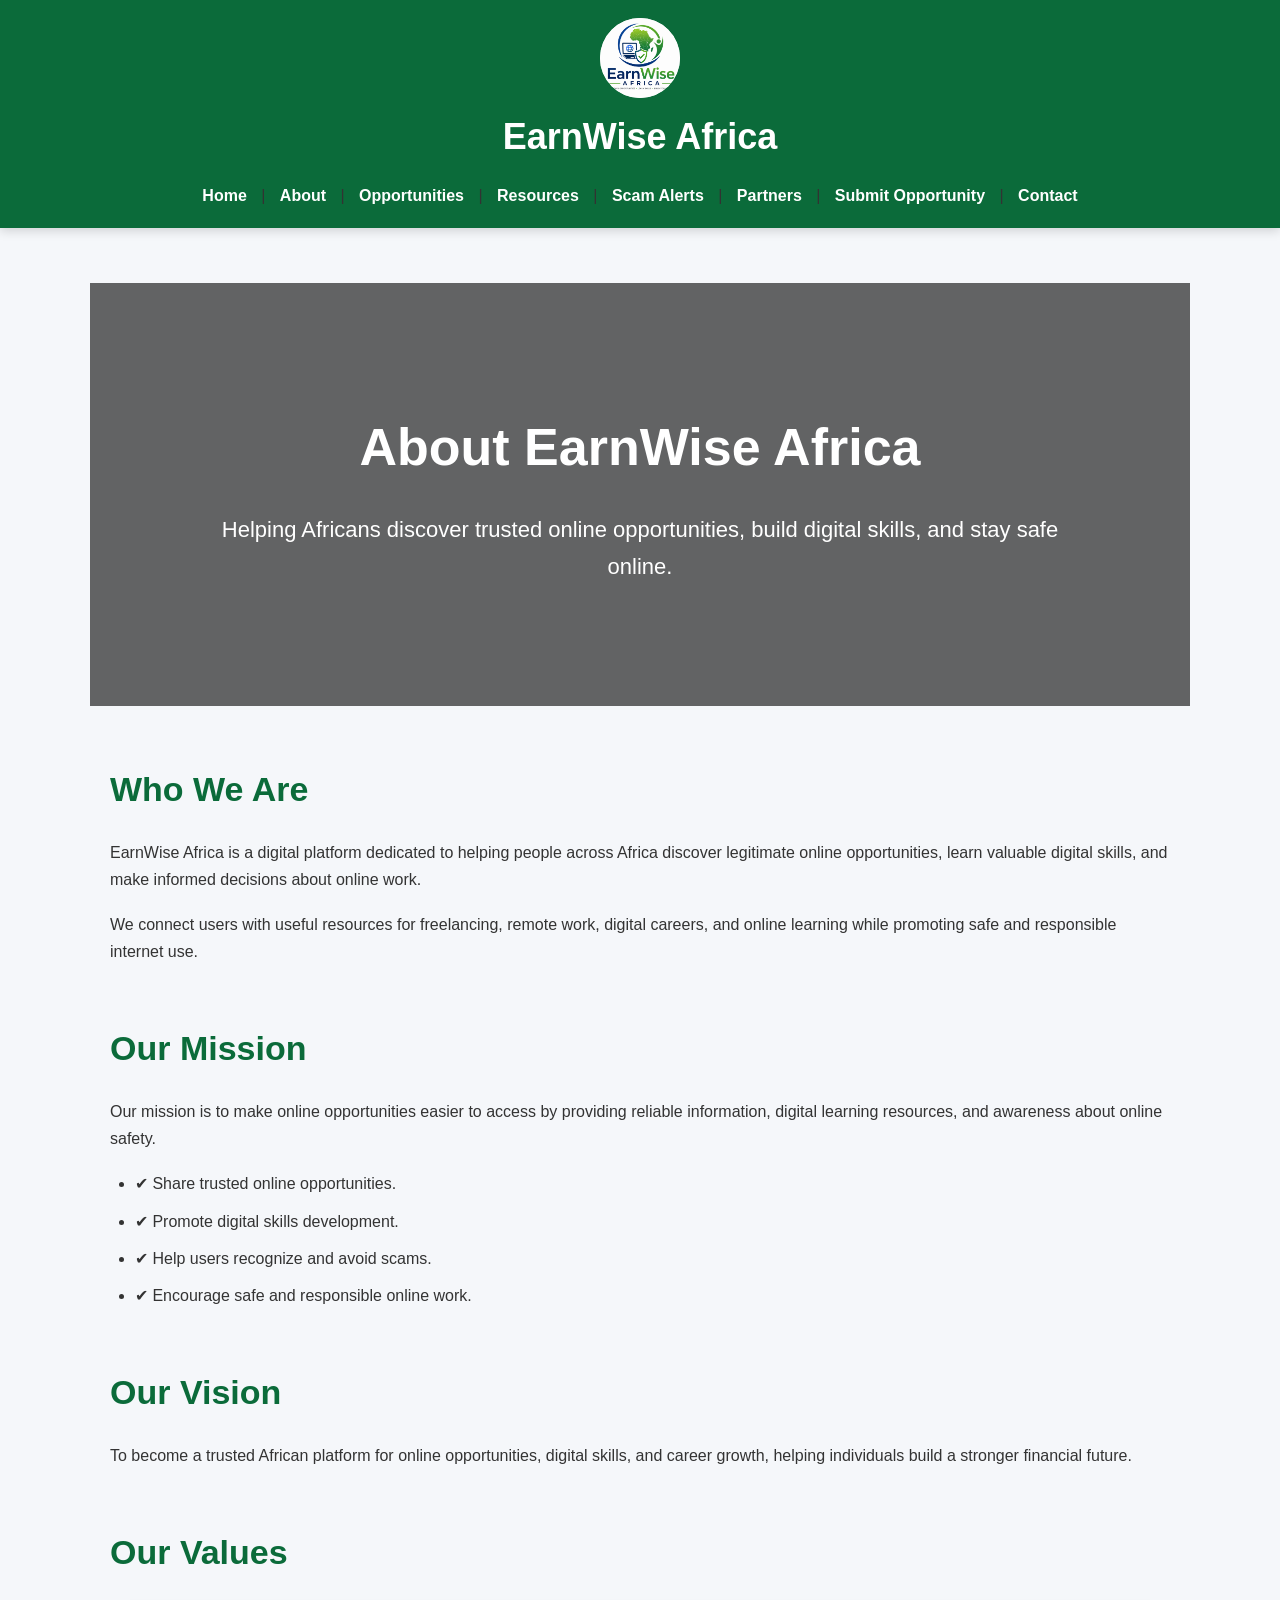
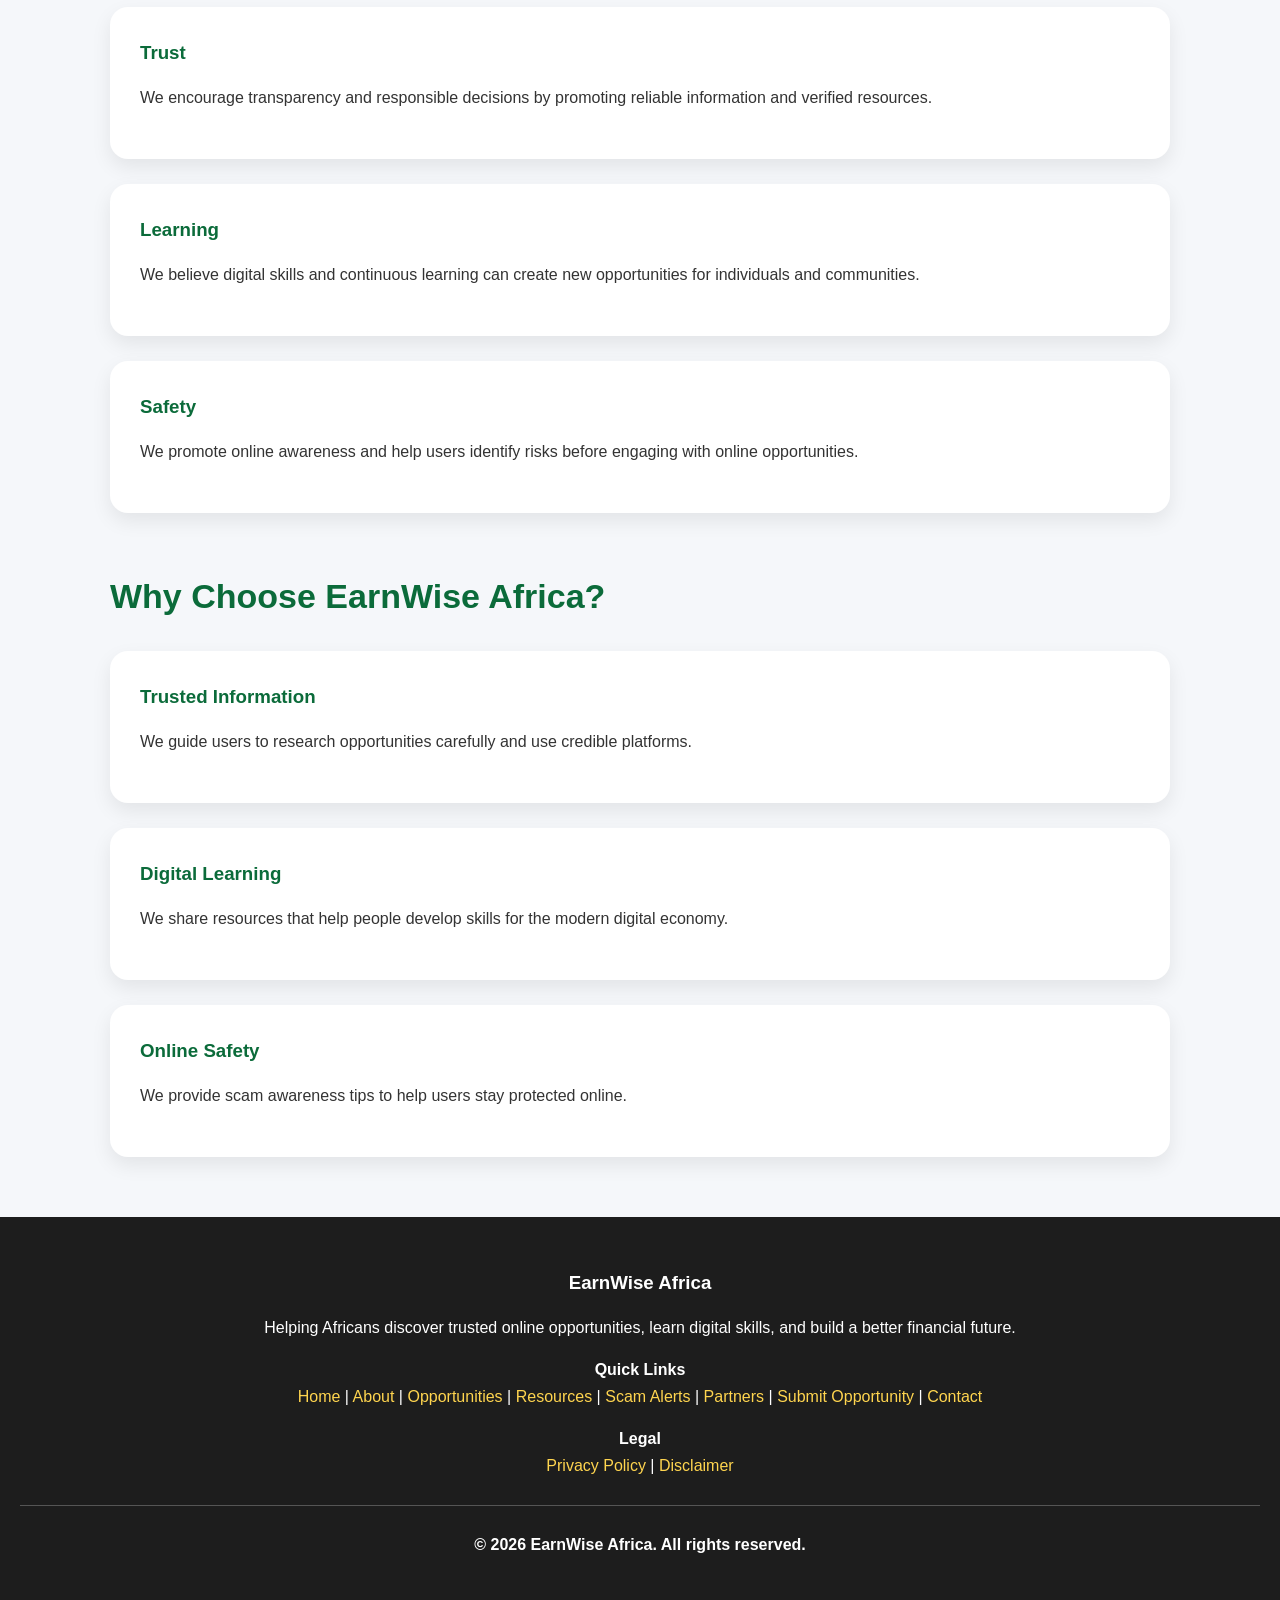
==== commit 66ba4495: "Update about.html" ====
--- a/about.html
+++ b/about.html
@@ -2,10 +2,34 @@
 <html lang="en">
 
 <head>
-  <meta charset="UTF-8">
-  <meta name="viewport" content="width=device-width, initial-scale=1.0">
-  <title>About | EarnWise Africa</title>
-  <link rel="stylesheet" href="style.css">
+
+<!-- Google Analytics -->
+<script async src="https://www.googletagmanager.com/gtag/js?id=G-DNMQYMQJC2"></script>
+<script>
+window.dataLayer = window.dataLayer || [];
+function gtag(){dataLayer.push(arguments);}
+gtag('js', new Date());
+gtag('config', 'G-DNMQYMQJC2');
+</script>
+
+<meta charset="UTF-8">
+<meta name="viewport" content="width=device-width, initial-scale=1.0">
+
+<!-- Google Search Console Verification -->
+<meta name="google-site-verification" content="mtl_ciN6yXpcy8QKT2hGcUMTpzf0PStPU-qutTMoH50">
+
+<!-- Google AdSense -->
+<meta name="google-adsense-account" content="ca-pub-9444051962136642">
+
+<script async src="https://pagead2.googlesyndication.com/pagead/js/adsbygoogle.js?client=ca-pub-9444051962136642"
+crossorigin="anonymous"></script>
+
+<title>About | EarnWise Africa</title>
+
+<meta name="description" content="Learn about EarnWise Africa, our mission, vision, and commitment to helping Africans find trusted online opportunities, develop digital skills, and stay safe online.">
+
+<link rel="stylesheet" href="style.css">
+
 </head>
 
 <body>
@@ -27,15 +51,13 @@
 
 </nav>
 
-
 <section class="hero">
-  <h1>About EarnWise Africa</h1>
-  <p>
-    Helping Africans discover trusted online opportunities,
-    build digital skills, and stay safe online.
-  </p>
-</section>
-
+<h1>About EarnWise Africa</h1>
+<p>
+Helping Africans discover trusted online opportunities,
+build digital skills, and stay safe online.
+</p>
+</section>
 
 <section>
 
@@ -55,7 +77,6 @@
 
 </section>
 
-
 <section>
 
 <h2>Our Mission</h2>
@@ -67,14 +88,13 @@
 </p>
 
 <ul>
-  <li>✔ Share trusted online opportunities.</li>
-  <li>✔ Promote digital skills development.</li>
-  <li>✔ Help users recognize and avoid scams.</li>
-  <li>✔ Encourage safe and responsible online work.</li>
+<li>✔ Share trusted online opportunities.</li>
+<li>✔ Promote digital skills development.</li>
+<li>✔ Help users recognize and avoid scams.</li>
+<li>✔ Encourage safe and responsible online work.</li>
 </ul>
 
 </section>
-
 
 <section>
 
@@ -87,7 +107,6 @@
 
 </section>
 
-
 <section>
 
 <h2>Our Values</h2>
@@ -103,7 +122,6 @@
 
 </div>
 
-
 <div class="card">
 
 <h3>Learning</h3>
@@ -115,7 +133,6 @@
 
 </div>
 
-
 <div class="card">
 
 <h3>Safety</h3>
@@ -129,7 +146,6 @@
 
 </section>
 
-
 <section>
 
 <h2>Why Choose EarnWise Africa?</h2>
@@ -141,7 +157,6 @@
 </p>
 </div>
 
-
 <div class="card">
 <h3>Digital Learning</h3>
 <p>
@@ -149,7 +164,6 @@
 </p>
 </div>
 
-
 <div class="card">
 <h3>Online Safety</h3>
 <p>
@@ -158,7 +172,6 @@
 </div>
 
 </section>
-
 
 <footer>
 
@@ -168,7 +181,6 @@
 Helping Africans discover trusted online opportunities,
 learn digital skills, and build a better financial future.
 </p>
-
 
 <p>
 <strong>Quick Links</strong><br>
@@ -182,22 +194,17 @@
 <a href="contact.html">Contact</a>
 </p>
 
-
 <p>
 <strong>Legal</strong><br>
 <a href="privacy.html">Privacy Policy</a> |
 <a href="disclaimer.html">Disclaimer</a>
 </p>
 
-
 <hr>
 
-<p>
-<strong>&copy; 2026 EarnWise Africa. All rights reserved.</strong>
-</p>
+<p><strong>&copy; 2026 EarnWise Africa. All rights reserved.</strong></p>
 
 </footer>
-
 
 </body>
 </html>
--- a/style.css
+++ b/style.css
@@ -27,14 +27,28 @@
   box-shadow:0 3px 10px rgba(0,0,0,.15);
 }
 
-/* Logo */
+/* Logo Container */
+
+.logo-container{
+  display:flex;
+  justify-content:center;
+  align-items:center;
+  gap:15px;
+  margin-bottom:15px;
+}
 
 .logo{
   width:80px;
   height:80px;
   object-fit:contain;
-  display:block;
-  margin:0 auto 10px;
+  border-radius:50%;
+  background:white;
+}
+
+.logo-container h2{
+  color:white;
+  font-size:36px;
+  margin:0;
 }
 
 nav h2{
@@ -43,6 +57,7 @@
   margin-bottom:15px;
 }
 
+.nav-links a,
 nav a{
   color:white;
   text-decoration:none;
@@ -58,8 +73,10 @@
 /* Hero */
 
 .hero{
-  background:linear-gradient(rgba(0,0,0,.6),rgba(0,0,0,.6)),
+  background:
+  linear-gradient(rgba(0,0,0,.6),rgba(0,0,0,.6)),
   url("https://images.unsplash.com/photo-1521737604893-d14cc237f11d?w=1600");
+
   background-size:cover;
   background-position:center;
   color:white;
@@ -87,7 +104,6 @@
   border-radius:40px;
   text-decoration:none;
   font-weight:bold;
-  transition:.3s;
 }
 
 .hero a:hover{
@@ -180,7 +196,6 @@
   border:1px solid #ccc;
   border-radius:8px;
   font-size:16px;
-  font-family:Arial, Helvetica, sans-serif;
 }
 
 input:focus,
@@ -203,7 +218,6 @@
   font-size:16px;
   font-weight:bold;
   cursor:pointer;
-  transition:.3s;
 }
 
 button:hover{
@@ -243,16 +257,20 @@
   margin:25px 0;
 }
 
-/* Responsive */
-
-@media (max-width:768px){
+/* Mobile */
+
+@media(max-width:768px){
 
 .logo{
   width:65px;
   height:65px;
 }
 
-nav h2{
+.logo-container{
+  flex-direction:column;
+}
+
+.logo-container h2{
   font-size:28px;
 }
 
